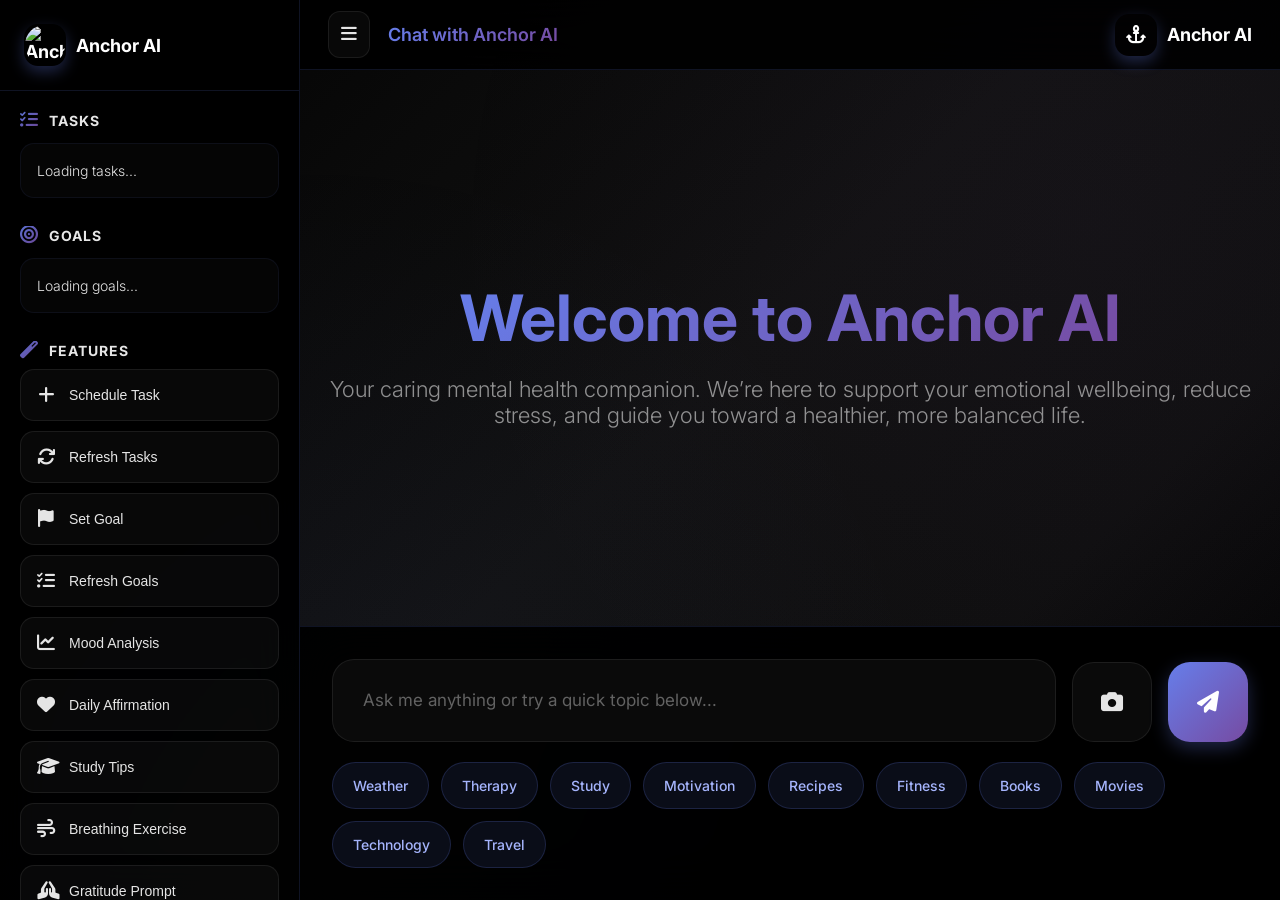
==== templates/index.html @ 8fab6dc7 "Upload full project" ====
<!DOCTYPE html>
<html lang="en">
<head>
    <meta charset="UTF-8">
    <meta name="viewport" content="width=device-width, initial-scale=1.0">
    <title>Anchor AI</title>
      <link rel="icon" href="https://img.freepik.com/premium-photo/black-background-with-pink-orange-logo_978914-26588.jpg" type="image/png">
    <script src="https://cdnjs.cloudflare.com/ajax/libs/socket.io/4.7.5/socket.io.js"></script>
    <link href="https://fonts.googleapis.com/css2?family=Inter:wght@300;400;500;600;700&display=swap" rel="stylesheet">
    <link rel="stylesheet" href="https://cdnjs.cloudflare.com/ajax/libs/font-awesome/6.4.0/css/all.min.css">
    <style>
        * {
            margin: 0;
            padding: 0;
            box-sizing: border-box;
        }

        ::-webkit-scrollbar {
            width: 8px;
        }

        ::-webkit-scrollbar-track {
            background: rgba(0, 0, 0, 0.2);
        }

        ::-webkit-scrollbar-thumb {
            background: rgba(255, 255, 255, 0.1);
            border-radius: 4px;
        }

        ::-webkit-scrollbar-thumb:hover {
            background: rgba(255, 255, 255, 0.2);
        }

        body {
            font-family: 'Inter', sans-serif;
            background: linear-gradient(135deg, #000000 0%, #0a0a0a 25%, #111111 50%, #0f0f0f 75%, #000000 100%);
            min-height: 100vh;
            color: #e5e5e5;
            font-weight: 300;
            overflow-x: hidden;
        }

        .container {
            display: flex;
            height: 100vh;
            position: relative;
        }

        /* Enhanced Popup Notification Styles */
        .popup-notification {
            position: fixed;
            top: 20px;
            right: 20px;
            min-width: 320px;
            max-width: 400px;
            background: rgba(0, 0, 0, 0.9);
            backdrop-filter: blur(25px);
            border: 1px solid rgba(102, 126, 234, 0.2);
            border-radius: 18px;
            padding: 24px;
            z-index: 10000;
            transform: translateX(100%);
            transition: all 0.4s cubic-bezier(0.23, 1, 0.32, 1);
            box-shadow: 0 25px 50px rgba(0, 0, 0, 0.5);
        }

        .popup-notification.show {
            transform: translateX(0);
        }

        .popup-notification.task {
            border-color: rgba(52, 211, 153, 0.3);
            background: rgba(0, 20, 15, 0.9);
        }

        .popup-notification.goal {
            border-color: rgba(251, 191, 36, 0.3);
            background: rgba(20, 15, 0, 0.9);
        }

        .popup-header {
            display: flex;
            align-items: center;
            gap: 12px;
            margin-bottom: 12px;
        }

        .popup-icon {
            width: 42px;
            height: 42px;
            border-radius: 14px;
            display: flex;
            align-items: center;
            justify-content: center;
            font-size: 18px;
            background: rgba(102, 126, 234, 0.15);
        }

        .popup-notification.task .popup-icon {
            background: rgba(52, 211, 153, 0.15);
            color: #34d399;
        }

        .popup-notification.goal .popup-icon {
            background: rgba(251, 191, 36, 0.15);
            color: #fbbf24;
        }

        .popup-title {
            font-weight: 600;
            font-size: 17px;
            color: #ffffff;
        }

        .popup-close {
            margin-left: auto;
            background: none;
            border: none;
            color: rgba(255, 255, 255, 0.5);
            cursor: pointer;
            font-size: 18px;
            padding: 6px;
            border-radius: 8px;
            transition: all 0.2s ease;
        }

        .popup-close:hover {
            background: rgba(255, 255, 255, 0.05);
            color: #ffffff;
        }

        .popup-message {
            color: rgba(255, 255, 255, 0.85);
            font-size: 15px;
            line-height: 1.5;
        }

        .popup-progress {
            height: 4px;
            background: rgba(255, 255, 255, 0.05);
            border-radius: 2px;
            margin-top: 18px;
            overflow: hidden;
        }

        .popup-progress-bar {
            height: 100%;
            background: linear-gradient(90deg, #667eea, #764ba2);
            width: 100%;
            animation: progress 5s linear forwards;
        }

        @keyframes progress {
            from { width: 100%; }
            to { width: 0%; }
        }

        /* Header */
        .header {
            position: fixed;
            top: 0;
            right: 0;
            left: 300px;
            height: 70px;
            background: rgba(0, 0, 0, 0.9);
            backdrop-filter: blur(25px);
            border-bottom: 1px solid rgba(102, 126, 234, 0.15);
            display: flex;
            align-items: center;
            justify-content: space-between;
            padding: 0 28px;
            z-index: 100;
            transition: left 0.3s ease;
        }

        .header.collapsed {
            left: 70px;
        }

        .header-left {
            display: flex;
            align-items: center;
            gap: 18px;
        }

        .sidebar-toggle {
            background: rgba(255, 255, 255, 0.03);
            border: 1px solid rgba(255, 255, 255, 0.08);
            color: #e5e5e5;
            font-size: 18px;
            cursor: pointer;
            padding: 12px;
            border-radius: 12px;
            transition: all 0.2s ease;
        }

        .sidebar-toggle:hover {
            background: rgba(255, 255, 255, 0.08);
            border-color: rgba(102, 126, 234, 0.3);
        }

        .header-title {
            font-size: 18px;
            font-weight: 600;
            color: #e5e5e5;
            background: linear-gradient(135deg, #667eea, #764ba2);
            -webkit-background-clip: text;
            -webkit-text-fill-color: transparent;
        }

        .header-right {
            display: flex;
            align-items: center;
            gap: 14px;
        }

        .logo {
            display: flex;
            align-items: center;
            gap: 10px;
            font-weight: 700;
            font-size: 18px;
            color: #ffffff;
        }

        .logo-icon {
            width: 42px;
            height: 42px;
          
            border-radius: 14px;
            display: flex;
            align-items: center;
            justify-content: center;
            font-size: 18px;
            box-shadow: 0 6px 15px rgba(102, 126, 234, 0.3);
        }
.rounded-logo {
    width: 40px;       /* adjust size as needed */
    height: 40px;
    border-radius: 50%; /* makes it circular */
    object-fit: cover;  /* ensures image fits nicely */
}

        /* Enhanced Sidebar */
        #sidebar {
            width: 300px;
            background: rgba(0, 0, 0, 0.95);
            backdrop-filter: blur(25px);
            border-right: 1px solid rgba(102, 126, 234, 0.15);
            display: flex;
            flex-direction: column;
            position: fixed;
            left: 0;
            top: 0;
            height: 100vh;
            transition: all 0.3s ease;
            z-index: 200;
            overflow: hidden;
        }

        #sidebar.collapsed {
            width: 70px;
        }

        .sidebar-header {
            padding: 24px;
            border-bottom: 1px solid rgba(102, 126, 234, 0.15);
        }

        .sidebar-content {
            flex: 1;
            padding: 20px;
            overflow-y: auto;
            display: flex;
            flex-direction: column;
            gap: 28px;
        }

        .sidebar-section {
            display: flex;
            flex-direction: column;
            gap: 14px;
        }

        .sidebar-section h3 {
            color: #ffffff;
            font-size: 14px;
            font-weight: 700;
            text-transform: uppercase;
            letter-spacing: 1px;
            opacity: 0.9;
            display: flex;
            align-items: center;
            gap: 10px;
            white-space: nowrap;
            overflow: hidden;
        }

        .sidebar-section h3 i {
            font-size: 18px;
            background: linear-gradient(135deg, #667eea, #764ba2);
            -webkit-background-clip: text;
            -webkit-text-fill-color: transparent;
        }

        #sidebar.collapsed .sidebar-section h3 .text {
            display: none;
        }

        .task-list, .goal-list {
            list-style: none;
            display: flex;
            flex-direction: column;
            gap: 10px;
            max-height: 220px;
            overflow-y: auto;
        }

        .item-content {
            display: flex;
            align-items: center;
            justify-content: space-between;
            gap: 10px;
        }

        .item-text {
            flex: 1;
            min-width: 0;
            word-break: break-word;
            font-size: 14px;
        }

        .remove-btn {
            background: rgba(239, 68, 68, 0.08);
            border: 1px solid rgba(239, 68, 68, 0.15);
            color: #ef4444;
            width: 28px;
            height: 28px;
            border-radius: 8px;
            display: flex;
            align-items: center;
            justify-content: center;
            cursor: pointer;
            font-size: 12px;
            opacity: 0;
            transition: all 0.2s ease;
            flex-shrink: 0;
        }

        .task-list li:hover .remove-btn,
        .goal-list li:hover .remove-btn {
            opacity: 1;
        }

        .remove-btn:hover {
            background: rgba(239, 68, 68, 0.15);
            border-color: rgba(239, 68, 68, 0.3);
            transform: scale(1.1);
        }

        #sidebar.collapsed .remove-btn {
            display: none;
        }

        .task-list li, .goal-list li {
            padding: 16px;
            background: rgba(255, 255, 255, 0.02);
            border-radius: 14px;
            border: 1px solid rgba(102, 126, 234, 0.08);
            font-size: 14px;
            line-height: 1.5;
            transition: all 0.3s ease;
            position: relative;
            overflow: hidden;
        }

        #sidebar.collapsed .task-list li,
        #sidebar.collapsed .goal-list li {
            padding: 14px 10px;
            text-overflow: ellipsis;
            white-space: nowrap;
        }

        .task-list li:hover, .goal-list li:hover {
            background: rgba(255, 255, 255, 0.04);
            border-color: rgba(102, 126, 234, 0.2);
            transform: translateX(3px);
            box-shadow: 0 6px 15px rgba(0, 0, 0, 0.3);
        }

        .task-list li.due, .goal-list li.due {
            border-color: #ef4444;
            background: rgba(239, 68, 68, 0.08);
            animation: pulse 2s infinite;
        }

        @keyframes pulse {
            0%, 100% { opacity: 1; }
            50% { opacity: 0.8; }
        }

        .features-section {
            display: flex;
            flex-direction: column;
            gap: 10px;
        }

        .feature-btn {
            width: 100%;
            padding: 16px;
            background: rgba(255, 255, 255, 0.03);
            color: #e5e5e5;
            border: 1px solid rgba(255, 255, 255, 0.08);
            border-radius: 14px;
            cursor: pointer;
            font-size: 14px;
            font-weight: 500;
            transition: all 0.3s ease;
            display: flex;
            align-items: center;
            gap: 14px;
            text-align: left;
            white-space: nowrap;
            overflow: hidden;
            position: relative;
        }

        .feature-btn::before {
            content: '';
            position: absolute;
            top: 0;
            left: 0;
            right: 0;
            bottom: 0;
            background: linear-gradient(135deg, rgba(102, 126, 234, 0.08), rgba(118, 75, 162, 0.08));
            opacity: 0;
            transition: opacity 0.3s ease;
            border-radius: 14px;
        }

        .feature-btn:hover::before {
            opacity: 1;
        }

        .feature-btn:hover {
            border-color: rgba(102, 126, 234, 0.2);
            transform: translateY(-2px);
            box-shadow: 0 10px 30px rgba(102, 126, 234, 0.15);
        }

        .feature-btn i {
            font-size: 18px;
            width: 18px;
            text-align: center;
            z-index: 1;
        }

        #sidebar.collapsed .feature-btn .text {
            display: none;
        }

        #sidebar.collapsed .feature-btn {
            justify-content: center;
            padding: 16px 10px;
        }

        /* Enhanced Chat Container */
        #chat-container {
            flex: 1;
            margin-left: 300px;
            margin-top: 70px;
            display: flex;
            flex-direction: column;
            transition: margin-left 0.3s ease;
        }

        #chat-container.collapsed {
            margin-left: 70px;
        }

        #chat {
            flex: 1;
            overflow-y: auto;
            padding: 40px 28px 28px;
            display: flex;
            flex-direction: column;
            gap: 20px;
        }

        .welcome-screen {
            display: flex;
            flex-direction: column;
            align-items: center;
            justify-content: center;
            height: 100%;
            text-align: center;
        }

        .welcome-title {
            font-size: 64px;
            font-weight: 700;
            background: linear-gradient(135deg, #667eea 0%, #764ba2 100%);
            -webkit-background-clip: text;
            -webkit-text-fill-color: transparent;
            background-clip: text;
            margin-bottom: 20px;
            opacity: 0;
            animation: fadeInUp 0.8s ease forwards;
        }

        .welcome-subtitle {
            font-size: 22px;
            color: rgba(229, 229, 229, 0.6);
            font-weight: 300;
            opacity: 0;
            animation: fadeInUp 0.8s ease 0.2s forwards;
        }

        @keyframes fadeInUp {
            from {
                opacity: 0;
                transform: translateY(30px);
            }
            to {
                opacity: 1;
                transform: translateY(0);
            }
        }

        /* Enhanced Message Styles */
        .message {
            padding: 22px 26px;
            border-radius: 20px;
            max-width: 80%;
            word-break: break-word;
            font-size: 16px;
            line-height: 1.7;
            font-weight: 400;
            position: relative;
            backdrop-filter: blur(15px);
        }

        .user {
            align-self: flex-end;
            background: linear-gradient(135deg, #667eea, #764ba2);
            color: #ffffff;
            box-shadow: 0 10px 30px rgba(102, 126, 234, 0.25);
        }

        .ai {
            align-self: flex-start;
            background: rgba(255, 255, 255, 0.03);
            color: #e5e5e5;
            border: 1px solid rgba(255, 255, 255, 0.08);
            box-shadow: 0 10px 30px rgba(0, 0, 0, 0.15);
        }

        .reminder {
            align-self: flex-start;
            background: rgba(255, 71, 87, 0.08);
            color: #ffffff;
            border: 1px solid rgba(255, 71, 87, 0.2);
            box-shadow: 0 10px 30px rgba(255, 71, 87, 0.15);
        }

        /* Enhanced YouTube Video Preview Cards */
        .youtube-preview {
            background: rgba(0, 0, 0, 0.6);
            border-radius: 16px;
            overflow: hidden;
            margin: 16px 0;
            border: 1px solid rgba(255, 255, 255, 0.1);
            transition: all 0.3s ease;
            box-shadow: 0 8px 25px rgba(0, 0, 0, 0.3);
            max-width: 500px;
        }

        .youtube-preview:hover {
            transform: translateY(-4px);
            box-shadow: 0 15px 40px rgba(0, 0, 0, 0.4);
            border-color: rgba(102, 126, 234, 0.3);
        }

        .youtube-thumbnail {
            position: relative;
            width: 100%;
            height: 280px;
            background: #000;
            overflow: hidden;
        }

        .youtube-thumbnail img {
            width: 100%;
            height: 100%;
            object-fit: cover;
            transition: transform 0.3s ease;
        }

        .youtube-preview:hover .youtube-thumbnail img {
            transform: scale(1.05);
        }

        .youtube-play-button {
            position: absolute;
            top: 50%;
            left: 50%;
            transform: translate(-50%, -50%);
            width: 80px;
            height: 80px;
            background: rgba(255, 0, 0, 0.9);
            border-radius: 50%;
            display: flex;
            align-items: center;
            justify-content: center;
            font-size: 32px;
            color: white;
            transition: all 0.3s ease;
            box-shadow: 0 8px 25px rgba(255, 0, 0, 0.3);
        }

        .youtube-preview:hover .youtube-play-button {
            background: rgba(255, 0, 0, 1);
            transform: translate(-50%, -50%) scale(1.1);
            box-shadow: 0 12px 35px rgba(255, 0, 0, 0.5);
        }

        .youtube-info {
            padding: 20px;
        }

        .youtube-title {
            font-size: 18px;
            font-weight: 600;
            color: #ffffff;
            margin-bottom: 8px;
            line-height: 1.4;
        }

        .youtube-description {
            font-size: 14px;
            color: rgba(255, 255, 255, 0.7);
            line-height: 1.5;
        }

        .message img {
            max-width: 100%;
            height: auto;
            border-radius: 14px;
            margin-top: 10px;
        }

        .message a {
            color: #a5b4fc;
            text-decoration: none;
            font-weight: 500;
            transition: color 0.2s ease;
        }

        .message a:hover {
            color: #c7d2fe;
            text-decoration: underline;
        }

        /* Enhanced Input Container */
        #input-container {
            padding: 32px;
            background: rgba(0, 0, 0, 0.95);
            border-top: 1px solid rgba(102, 126, 234, 0.15);
            backdrop-filter: blur(25px);
        }

        #input-wrapper {
            display: flex;
            gap: 16px;
            align-items: flex-end;
            max-width: 1400px;
            margin: 0 auto;
        }

        #input {
            flex: 1;
            min-height: 80px;
            max-height: 250px;
            padding: 28px 30px;
            background: rgba(255, 255, 255, 0.04);
            color: #e5e5e5;
            border: 1px solid rgba(255, 255, 255, 0.08);
            border-radius: 22px;
            font-size: 17px;
            font-family: inherit;
            resize: none;
            transition: all 0.3s ease;
            backdrop-filter: blur(15px);
            line-height: 1.5;
        }

        #input:focus {
            outline: none;
            border-color: #667eea;
            box-shadow: 0 0 0 4px rgba(102, 126, 234, 0.15);
            background: rgba(255, 255, 255, 0.06);
        }

        #input::placeholder {
            color: rgba(229, 229, 229, 0.4);
            font-size: 17px;
        }

        .input-btn {
            height: 80px;
            width: 80px;
            border: none;
            border-radius: 22px;
            cursor: pointer;
            font-size: 22px;
            transition: all 0.3s ease;
            display: flex;
            align-items: center;
            justify-content: center;
            backdrop-filter: blur(15px);
        }

        #send {
            background: linear-gradient(135deg, #667eea, #764ba2);
            color: #ffffff;
            box-shadow: 0 6px 18px rgba(102, 126, 234, 0.3);
        }

        #send:hover {
            transform: translateY(-3px);
            box-shadow: 0 12px 35px rgba(102, 126, 234, 0.4);
        }

        #upload-btn {
            background: rgba(255, 255, 255, 0.04);
            color: #e5e5e5;
            border: 1px solid rgba(255, 255, 255, 0.08);
        }

        #upload-btn:hover {
            background: rgba(255, 255, 255, 0.08);
            transform: translateY(-3px);
            box-shadow: 0 12px 35px rgba(255, 255, 255, 0.08);
        }

        #presearch-topics {
            display: flex;
            flex-wrap: wrap;
            gap: 12px;
            margin-top: 20px;
            max-width: 1400px;
            margin-left: auto;
            margin-right: auto;
        }

        .topic-tag {
            background: rgba(102, 126, 234, 0.1);
            color: #a5b4fc;
            padding: 14px 20px;
            border-radius: 30px;
            font-size: 14px;
            cursor: pointer;
            transition: all 0.3s ease;
            border: 1px solid rgba(102, 126, 234, 0.2);
            font-weight: 500;
            backdrop-filter: blur(15px);
        }

        .topic-tag:hover {
            background: rgba(102, 126, 234, 0.2);
            transform: translateY(-3px);
            box-shadow: 0 8px 25px rgba(102, 126, 234, 0.15);
        }

        #loader {
            align-self: center;
            padding: 24px;
            color: rgba(229, 229, 229, 0.5);
            font-size: 16px;
            display: flex;
            align-items: center;
            gap: 12px;
        }

        #loader i {
            animation: spin 1s linear infinite;
        }

        @keyframes spin {
            from { transform: rotate(0deg); }
            to { transform: rotate(360deg); }
        }

        #file-input {
            display: none;
        }

        /* Responsive */
        @media (max-width: 768px) {
            .header {
                left: 0;
            }

            .header.collapsed {
                left: 0;
            }

            #sidebar {
                transform: translateX(-100%);
                z-index: 300;
            }

            #sidebar.mobile-open {
                transform: translateX(0);
            }

            #chat-container {
                margin-left: 0;
            }

            #chat-container.collapsed {
                margin-left: 0;
            }

            .welcome-title {
                font-size: 42px;
            }

            .welcome-subtitle {
                font-size: 18px;
            }

            .message {
                max-width: 95%;
                font-size: 15px;
            }

            #input-wrapper {
                padding: 0 20px;
            }

            #presearch-topics {
                padding: 0 20px;
            }

            .popup-notification {
                top: 10px;
                right: 10px;
                left: 10px;
                min-width: auto;
            }

            .youtube-preview {
                max-width: 100%;
            }

            .youtube-thumbnail {
                height: 200px;
            }

            #input {
                min-height: 60px;
                padding: 20px 24px;
                font-size: 16px;
            }

            .input-btn {
                height: 60px;
                width: 60px;
                font-size: 18px;
            }
        }

        @media (max-width: 480px) {
            #chat {
                padding: 24px 20px;
            }

            #input-container {
                padding: 20px;
            }

            .welcome-title {
                font-size: 32px;
            }

            .input-btn {
                height: 55px;
                width: 55px;
            }

            #input {
                min-height: 55px;
                font-size: 15px;
            }

            .message {
                font-size: 14px;
            }
        }

        /* Enhanced animations */
        .message {
            animation: messageSlideIn 0.4s ease-out;
        }

        @keyframes messageSlideIn {
            from {
                opacity: 0;
                transform: translateY(15px);
            }
            to {
                opacity: 1;
                transform: translateY(0);
            }
        }

        .feature-btn:active {
            transform: translateY(-1px);
        }

        .input-btn:active {
            transform: translateY(-1px);
        }

        /* Enhanced gradient background animation */
        body::before {
            content: '';
            position: fixed;
            top: 0;
            left: 0;
            width: 100%;
            height: 100%;
            background: radial-gradient(circle at 25% 85%, rgba(102, 126, 234, 0.05) 0%, transparent 50%),
                        radial-gradient(circle at 85% 25%, rgba(118, 75, 162, 0.05) 0%, transparent 50%);
            z-index: -1;
            animation: gradientShift 10s ease-in-out infinite alternate;
        }

        @keyframes gradientShift {
            0% {
                transform: translateX(0) translateY(0);
            }
            100% {
                transform: translateX(-30px) translateY(-30px);
            }
        }
    </style>
</head>
<body>
    <div class="container">
        <!-- Popup Notification Template -->
        <div id="popup-template" class="popup-notification" style="display: none;">
            <div class="popup-header">
                <div class="popup-icon">
                    <i id="popup-icon-elem"></i>
                </div>
                <div class="popup-title" id="popup-title"></div>
                <button class="popup-close" onclick="closePopup(this.parentElement.parentElement)">
                    <i class="fas fa-times"></i>
                </button>
            </div>
            <div class="popup-message" id="popup-message"></div>
            <div class="popup-progress">
                <div class="popup-progress-bar"></div>
            </div>
        </div>

        <div id="sidebar">
            <div class="sidebar-header">
                <div class="logo">
                   <div class="logo-icon">
    <img src="https://img.freepik.com/premium-photo/black-background-with-pink-orange-logo_978914-26588.jpg" alt="Anchor Logo" class="rounded-logo">
</div>

                    <span class="text">Anchor AI</span>
                </div>
            </div>
            <div class="sidebar-content">
                <div class="sidebar-section">
                    <h3>
                        <i class="fas fa-tasks"></i>
                        <span class="text">Tasks</span>
                    </h3>
                    <ul id="task-list" class="task-list">
                        <li>Loading tasks...</li>
                    </ul>
                </div>
                
                <div class="sidebar-section">
                    <h3>
                        <i class="fas fa-bullseye"></i>
                        <span class="text">Goals</span>
                    </h3>
                    <ul id="goal-list" class="goal-list">
                        <li>Loading goals...</li>
                    </ul>
                </div>
                
                <div class="sidebar-section features-section">
                    <h3>
                        <i class="fas fa-magic"></i>
                        <span class="text">Features</span>
                    </h3>
                    <button class="feature-btn" onclick="triggerFeature('schedule_task')">
                        <i class="fas fa-plus"></i>
                        <span class="text">Schedule Task</span>
                    </button>
                    <button class="feature-btn" onclick="triggerFeature('check_tasks')">
                        <i class="fas fa-refresh"></i>
                        <span class="text">Refresh Tasks</span>
                    </button>
                    <button class="feature-btn" onclick="triggerFeature('set_goal')">
                        <i class="fas fa-flag"></i>
                        <span class="text">Set Goal</span>
                    </button>
                    <button class="feature-btn" onclick="triggerFeature('check_goals')">
                        <i class="fas fa-list-check"></i>
                        <span class="text">Refresh Goals</span>
                    </button>
                    <button class="feature-btn" onclick="triggerFeature('mood_analysis')">
                        <i class="fas fa-chart-line"></i>
                        <span class="text">Mood Analysis</span>
                    </button>
                    <button class="feature-btn" onclick="triggerFeature('daily_affirmation')">
                        <i class="fas fa-heart"></i>
                        <span class="text">Daily Affirmation</span>
                    </button>
                    <button class="feature-btn" onclick="triggerFeature('study_tips')">
                        <i class="fas fa-graduation-cap"></i>
                        <span class="text">Study Tips</span>
                    </button>
                    <button class="feature-btn" onclick="triggerFeature('breathing_exercise')">
                        <i class="fas fa-wind"></i>
                        <span class="text">Breathing Exercise</span>
                    </button>
                    <button class="feature-btn" onclick="triggerFeature('gratitude_prompt')">
                        <i class="fas fa-hands-praying"></i>
                        <span class="text">Gratitude Prompt</span>
                    </button>
                    <button class="feature-btn" onclick="triggerFeature('book_suggestions')">
                        <i class="fas fa-book"></i>
                        <span class="text">Book Suggestions</span>
                    </button>
                </div>
            </div>
        </div>

        <div class="header">
            <div class="header-left">
                <button class="sidebar-toggle" onclick="toggleSidebar()">
                    <i class="fas fa-bars"></i>
                </button>
                <div class="header-title">Chat with Anchor AI</div>
            </div>
            <div class="header-right">
                <div class="logo">
                    <div class="logo-icon">
                        <i class="fas fa-anchor"></i>
                    </div>
                    <span>Anchor AI</span>
                </div>
            </div>
        </div>

        <div id="chat-container">
            <div id="chat">
                <div class="welcome-screen" id="welcome-screen">
                    <div class="welcome-title">Welcome to Anchor AI</div>
                    <div class="welcome-subtitle">Your caring mental health companion.
We’re here to support your emotional wellbeing, reduce stress, and guide you toward a healthier, more balanced life.</div>
                </div>
            </div>
            <div id="input-container">
                <div id="input-wrapper">
                    <textarea id="input" placeholder="Ask me anything or try a quick topic below..." rows="1"></textarea>
                    <button class="input-btn" id="upload-btn" onclick="document.getElementById('file-input').click()" title="Upload Photo">
                        <i class="fas fa-camera"></i>
                    </button>
                    <button class="input-btn" id="send" onclick="sendMessage()">
                        <i class="fas fa-paper-plane"></i>
                    </button>
                </div>
                <div id="presearch-topics">
                    <span class="topic-tag" onclick="quickSearch('Todays Weather search')">Weather</span>
                    <span class="topic-tag" onclick="quickSearch('therapy start')">Therapy</span>
                    <span class="topic-tag" onclick="quickSearch('Study tips')">Study</span>
                    <span class="topic-tag" onclick="quickSearch('suggest')">Motivation</span>
                    <span class="topic-tag" onclick="quickSearch('Healthy recipes search')">Recipes</span>
                    <span class="topic-tag" onclick="quickSearch('Exercise routines')">Fitness</span>
                    <span class="topic-tag" onclick="quickSearch('Book suggest')">Books</span>
                    <span class="topic-tag" onclick="quickSearch('Movie suggest')">Movies</span>
                    <span class="topic-tag" onclick="quickSearch('Tech updates search')">Technology</span>
                    <span class="topic-tag" onclick="quickSearch('Travel tips')">Travel</span>
                </div>
            </div>
        </div>
    </div>
    
    <input type="file" id="file-input" accept="image/*" onchange="handleFileUpload(event)">
    
    <script>
        const socket = io();
        let chatStarted = false;
        let sidebarCollapsed = false;
        let popupCounter = 0;

        function toggleSidebar() {
            sidebarCollapsed = !sidebarCollapsed;
            const sidebar = document.getElementById('sidebar');
            const chatContainer = document.getElementById('chat-container');
            const header = document.querySelector('.header');
            
            if (window.innerWidth <= 768) {
                sidebar.classList.toggle('mobile-open');
            } else {
                sidebar.classList.toggle('collapsed');
                chatContainer.classList.toggle('collapsed');
                header.classList.toggle('collapsed');
            }
        }

        function startChat() {
            if (!chatStarted) {
                chatStarted = true;
                const welcomeScreen = document.getElementById('welcome-screen');
                if (welcomeScreen) {
                    welcomeScreen.style.display = 'none';
                }
            }
        }

        function appendMessage(cls, text) {
            startChat();
            const div = document.createElement('div');
            div.className = `message ${cls}${cls === 'ai' && text.includes('Reminder:') ? ' reminder' : ''}`;
            div.innerHTML = text;
            document.getElementById('chat').appendChild(div);
            div.scrollIntoView({ behavior: 'smooth' });
            if (cls === 'ai') {
                processLinks(div);
            }
        }

        function showLoader() {
            startChat();
            const loader = document.createElement('div');
            loader.id = 'loader';
            loader.innerHTML = '<i class="fas fa-spinner"></i> Anchor AI is thinking...';
            document.getElementById('chat').appendChild(loader);
            loader.scrollIntoView({ behavior: 'smooth' });
        }

        function hideLoader() {
            const loader = document.getElementById('loader');
            if (loader) loader.remove();
        }

        function showPopupNotification(data) {
            const template = document.getElementById('popup-template');
            const popup = template.cloneNode(true);
            popup.id = `popup-${++popupCounter}`;
            popup.style.display = 'block';
            popup.classList.add(data.type);
            
            popup.querySelector('#popup-icon-elem').className = data.icon;
            popup.querySelector('#popup-title').textContent = data.title;
            popup.querySelector('#popup-message').textContent = data.message;
            
            document.body.appendChild(popup);
            
            // Show the popup
            setTimeout(() => {
                popup.classList.add('show');
            }, 100);
            
            // Auto-hide after 5 seconds
            setTimeout(() => {
                closePopup(popup);
            }, 5000);
        }

        function closePopup(popup) {
            popup.classList.remove('show');
            setTimeout(() => {
                if (popup.parentNode) {
                    popup.parentNode.removeChild(popup);
                }
            }, 400);
        }

        function removeTask(taskId) {
            socket.emit('remove_task', { task_id: taskId });
        }

        function removeGoal(goalId) {
            socket.emit('remove_goal', { goal_id: goalId });
        }

        function extractVideoId(url) {
            const regExp = /^.*(youtu.be\/|v\/|u\/\w\/|embed\/|watch\?v=|\&v=)([^#\&\?]*).*/;
            const match = url.match(regExp);
            return (match && match[2].length === 11) ? match[2] : null;
        }

        function createYouTubePreview(url, title) {
            const videoId = extractVideoId(url);
            if (!videoId) return null;
            
            const preview = document.createElement('div');
            preview.className = 'youtube-preview';
            preview.onclick = () => window.open(url, '_blank');
            preview.style.cursor = 'pointer';
            
            preview.innerHTML = `
                <div class="youtube-thumbnail">
                    <img src="https://img.youtube.com/vi/${videoId}/maxresdefault.jpg" alt="YouTube Video Thumbnail">
                    <div class="youtube-play-button">
                        <i class="fas fa-play"></i>
                    </div>
                </div>
                <div class="youtube-info">
                    <div class="youtube-title">${title}</div>
                    <div class="youtube-description">Click to watch on YouTube</div>
                </div>
            `;
            
            return preview;
        }

        function processLinks(messageDiv) {
            const links = messageDiv.querySelectorAll('a');
            links.forEach(link => {
                const url = link.href;
                const textContent = link.textContent;
                const videoId = extractVideoId(url);
                
                if (videoId) {
                    const preview = createYouTubePreview(url, textContent);
                    if (preview) {
                        link.parentNode.replaceChild(preview, link);
                    }
                }
            });
        }

        function updateTaskList(tasks) {
            const taskList = document.getElementById('task-list');
            taskList.innerHTML = tasks && tasks.trim() ? tasks : '<li>No tasks scheduled.</li>';
            
            // Highlight tasks due soon
            const now = new Date();
            taskList.querySelectorAll('li').forEach(li => {
                const dateText = li.textContent.match(/At: (\d{4}-\d{2}-\d{2} \d{2}:\d{2})/);
                if (dateText) {
                    const taskDate = new Date(dateText[1]);
                    if ((taskDate - now) / 1000 <= 3600) { // Less than 1 hour
                        li.classList.add('due');
                    }
                }
            });
        }

        function updateGoalList(goals) {
            const goalList = document.getElementById('goal-list');
            goalList.innerHTML = goals && goals.trim() ? goals : '<li>No goals set.</li>';
            
            // Highlight goals due soon
            const now = new Date();
            goalList.querySelectorAll('li').forEach(li => {
                const dateText = li.textContent.match(/Due: (\d{4}-\d{2}-\d{2})/);
                if (dateText) {
                    const goalDate = new Date(dateText[1]);
                    if ((goalDate - now) / 1000 <= 24 * 3600) { // Less than 1 day
                        li.classList.add('due');
                    }
                }
            });
        }

        function sendMessage() {
            const input = document.getElementById('input');
            const msg = input.value.trim();
            if (!msg) return;
            
            appendMessage('user', msg);
            showLoader();
            socket.emit('user_message', msg);
            input.value = '';
            input.style.height = 'auto';
        }

        function quickSearch(topic) {
            const input = document.getElementById('input');
            input.value = topic;
            sendMessage();
        }

        function handleFileUpload(event) {
            const file = event.target.files[0];
            if (file && file.type.startsWith('image/')) {
                const reader = new FileReader();
                reader.onload = function(e) {
                    const img = document.createElement('img');
                    img.src = e.target.result;
                    img.style.maxWidth = '100%';
                    img.style.height = 'auto';
                    img.style.borderRadius = '14px';
                    
                    const msgDiv = document.createElement('div');
                    msgDiv.className = 'message user';
                    msgDiv.innerHTML = '';
                    msgDiv.appendChild(img);
                    
                    document.getElementById('chat').appendChild(msgDiv);
                    msgDiv.scrollIntoView({ behavior: 'smooth' });
                    
                    showLoader();
                    socket.emit('user_message', '[Image uploaded]');
                };
                reader.readAsDataURL(file);
            }
        }

        function triggerFeature(feat) {
            showLoader();
            socket.emit('feature', feat);
        }

        // Socket event listeners
        socket.on('connect', () => {
            socket.emit('feature', 'check_tasks');
            socket.emit('feature', 'check_goals');
        });

        socket.on('ai_response', (resp) => {
            hideLoader();
            appendMessage('ai', resp);
        });

        socket.on('popup_notification', (data) => {
            showPopupNotification(data);
            // Request notification permission and show browser notification
            if (Notification.permission === 'granted') {
                new Notification(data.title, { 
                    body: data.message,
                    icon: '/favicon.ico'
                });
            }
        });

        socket.on('update_tasks', (tasks) => {
            updateTaskList(tasks);
        });

        socket.on('update_goals', (goals) => {
            updateGoalList(goals);
        });

        // Request notification permission
        if (Notification.permission !== 'granted' && Notification.permission !== 'denied') {
            Notification.requestPermission();
        }

        // Enter to send
        document.getElementById('input').addEventListener('keypress', (e) => {
            if (e.key === 'Enter' && !e.shiftKey) {
                e.preventDefault();
                sendMessage();
            }
        });

        // Auto-resize textarea
        document.getElementById('input').addEventListener('input', function() {
            this.style.height = 'auto';
            this.style.height = Math.min(this.scrollHeight, 250) + 'px';
        });

        // Close sidebar on mobile when clicking outside
        document.addEventListener('click', (e) => {
            if (window.innerWidth <= 768) {
                const sidebar = document.getElementById('sidebar');
                const toggle = document.querySelector('.sidebar-toggle');
                if (!sidebar.contains(e.target) && !toggle.contains(e.target)) {
                    sidebar.classList.remove('mobile-open');
                }
            }
        });

        // Handle window resize
        window.addEventListener('resize', () => {
            if (window.innerWidth > 768) {
                const sidebar = document.getElementById('sidebar');
                sidebar.classList.remove('mobile-open');
            }
        });
    </script>
</body>
</html>
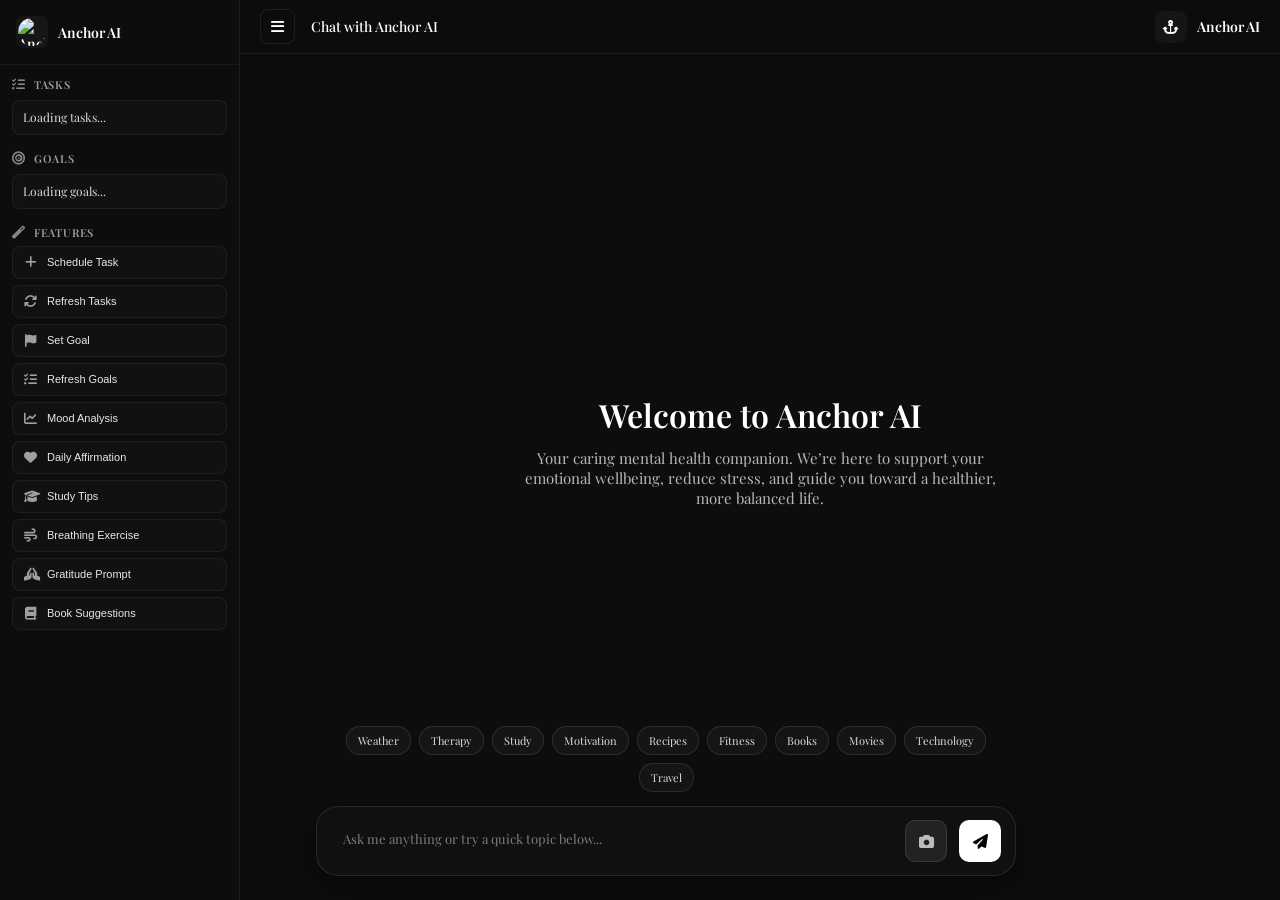
==== commit 45a8b31e: "ui" ====
--- a/templates/index.html
+++ b/templates/index.html
@@ -6,946 +6,183 @@
     <title>Anchor AI</title>
       <link rel="icon" href="https://img.freepik.com/premium-photo/black-background-with-pink-orange-logo_978914-26588.jpg" type="image/png">
     <script src="https://cdnjs.cloudflare.com/ajax/libs/socket.io/4.7.5/socket.io.js"></script>
-    <link href="https://fonts.googleapis.com/css2?family=Inter:wght@300;400;500;600;700&display=swap" rel="stylesheet">
+    <script src="https://cdn.jsdelivr.net/npm/marked/marked.min.js"></script>
+    <link href="https://fonts.googleapis.com/css2?family=Playfair+Display:wght@400;500;600;700&display=swap" rel="stylesheet">
     <link rel="stylesheet" href="https://cdnjs.cloudflare.com/ajax/libs/font-awesome/6.4.0/css/all.min.css">
+   
     <style>
         * {
-            margin: 0;
-            padding: 0;
-            box-sizing: border-box;
-        }
-
-        ::-webkit-scrollbar {
-            width: 8px;
-        }
-
-        ::-webkit-scrollbar-track {
-            background: rgba(0, 0, 0, 0.2);
-        }
-
-        ::-webkit-scrollbar-thumb {
-            background: rgba(255, 255, 255, 0.1);
-            border-radius: 4px;
-        }
-
-        ::-webkit-scrollbar-thumb:hover {
-            background: rgba(255, 255, 255, 0.2);
-        }
-
-        body {
-            font-family: 'Inter', sans-serif;
-            background: linear-gradient(135deg, #000000 0%, #0a0a0a 25%, #111111 50%, #0f0f0f 75%, #000000 100%);
-            min-height: 100vh;
-            color: #e5e5e5;
-            font-weight: 300;
-            overflow-x: hidden;
-        }
-
-        .container {
-            display: flex;
-            height: 100vh;
-            position: relative;
-        }
-
-        /* Enhanced Popup Notification Styles */
-        .popup-notification {
-            position: fixed;
-            top: 20px;
-            right: 20px;
-            min-width: 320px;
-            max-width: 400px;
-            background: rgba(0, 0, 0, 0.9);
-            backdrop-filter: blur(25px);
-            border: 1px solid rgba(102, 126, 234, 0.2);
-            border-radius: 18px;
-            padding: 24px;
-            z-index: 10000;
-            transform: translateX(100%);
-            transition: all 0.4s cubic-bezier(0.23, 1, 0.32, 1);
-            box-shadow: 0 25px 50px rgba(0, 0, 0, 0.5);
-        }
-
-        .popup-notification.show {
-            transform: translateX(0);
-        }
-
-        .popup-notification.task {
-            border-color: rgba(52, 211, 153, 0.3);
-            background: rgba(0, 20, 15, 0.9);
-        }
-
-        .popup-notification.goal {
-            border-color: rgba(251, 191, 36, 0.3);
-            background: rgba(20, 15, 0, 0.9);
-        }
-
-        .popup-header {
-            display: flex;
-            align-items: center;
-            gap: 12px;
-            margin-bottom: 12px;
-        }
-
-        .popup-icon {
-            width: 42px;
-            height: 42px;
-            border-radius: 14px;
-            display: flex;
-            align-items: center;
-            justify-content: center;
-            font-size: 18px;
-            background: rgba(102, 126, 234, 0.15);
-        }
-
-        .popup-notification.task .popup-icon {
-            background: rgba(52, 211, 153, 0.15);
-            color: #34d399;
-        }
-
-        .popup-notification.goal .popup-icon {
-            background: rgba(251, 191, 36, 0.15);
-            color: #fbbf24;
-        }
-
-        .popup-title {
-            font-weight: 600;
-            font-size: 17px;
-            color: #ffffff;
-        }
-
-        .popup-close {
-            margin-left: auto;
-            background: none;
-            border: none;
-            color: rgba(255, 255, 255, 0.5);
-            cursor: pointer;
-            font-size: 18px;
-            padding: 6px;
-            border-radius: 8px;
-            transition: all 0.2s ease;
-        }
-
-        .popup-close:hover {
-            background: rgba(255, 255, 255, 0.05);
-            color: #ffffff;
-        }
-
-        .popup-message {
-            color: rgba(255, 255, 255, 0.85);
-            font-size: 15px;
-            line-height: 1.5;
-        }
-
-        .popup-progress {
-            height: 4px;
-            background: rgba(255, 255, 255, 0.05);
-            border-radius: 2px;
-            margin-top: 18px;
-            overflow: hidden;
-        }
-
-        .popup-progress-bar {
-            height: 100%;
-            background: linear-gradient(90deg, #667eea, #764ba2);
-            width: 100%;
-            animation: progress 5s linear forwards;
-        }
-
-        @keyframes progress {
-            from { width: 100%; }
-            to { width: 0%; }
-        }
-
-        /* Header */
-        .header {
-            position: fixed;
-            top: 0;
-            right: 0;
-            left: 300px;
-            height: 70px;
-            background: rgba(0, 0, 0, 0.9);
-            backdrop-filter: blur(25px);
-            border-bottom: 1px solid rgba(102, 126, 234, 0.15);
-            display: flex;
-            align-items: center;
-            justify-content: space-between;
-            padding: 0 28px;
-            z-index: 100;
-            transition: left 0.3s ease;
-        }
-
-        .header.collapsed {
-            left: 70px;
-        }
-
-        .header-left {
-            display: flex;
-            align-items: center;
-            gap: 18px;
-        }
-
-        .sidebar-toggle {
-            background: rgba(255, 255, 255, 0.03);
-            border: 1px solid rgba(255, 255, 255, 0.08);
-            color: #e5e5e5;
-            font-size: 18px;
-            cursor: pointer;
-            padding: 12px;
-            border-radius: 12px;
-            transition: all 0.2s ease;
-        }
-
-        .sidebar-toggle:hover {
-            background: rgba(255, 255, 255, 0.08);
-            border-color: rgba(102, 126, 234, 0.3);
-        }
-
-        .header-title {
-            font-size: 18px;
-            font-weight: 600;
-            color: #e5e5e5;
-            background: linear-gradient(135deg, #667eea, #764ba2);
-            -webkit-background-clip: text;
-            -webkit-text-fill-color: transparent;
-        }
-
-        .header-right {
-            display: flex;
-            align-items: center;
-            gap: 14px;
-        }
-
-        .logo {
-            display: flex;
-            align-items: center;
-            gap: 10px;
-            font-weight: 700;
-            font-size: 18px;
-            color: #ffffff;
-        }
-
-        .logo-icon {
-            width: 42px;
-            height: 42px;
-          
-            border-radius: 14px;
-            display: flex;
-            align-items: center;
-            justify-content: center;
-            font-size: 18px;
-            box-shadow: 0 6px 15px rgba(102, 126, 234, 0.3);
-        }
-.rounded-logo {
-    width: 40px;       /* adjust size as needed */
-    height: 40px;
-    border-radius: 50%; /* makes it circular */
-    object-fit: cover;  /* ensures image fits nicely */
+margin: 0;
+padding: 0;
+box-sizing: border-box;
 }
 
-        /* Enhanced Sidebar */
-        #sidebar {
-            width: 300px;
-            background: rgba(0, 0, 0, 0.95);
-            backdrop-filter: blur(25px);
-            border-right: 1px solid rgba(102, 126, 234, 0.15);
-            display: flex;
-            flex-direction: column;
-            position: fixed;
-            left: 0;
-            top: 0;
-            height: 100vh;
-            transition: all 0.3s ease;
-            z-index: 200;
-            overflow: hidden;
-        }
-
-        #sidebar.collapsed {
-            width: 70px;
-        }
-
-        .sidebar-header {
-            padding: 24px;
-            border-bottom: 1px solid rgba(102, 126, 234, 0.15);
-        }
-
-        .sidebar-content {
-            flex: 1;
-            padding: 20px;
-            overflow-y: auto;
-            display: flex;
-            flex-direction: column;
-            gap: 28px;
-        }
-
-        .sidebar-section {
-            display: flex;
-            flex-direction: column;
-            gap: 14px;
-        }
-
-        .sidebar-section h3 {
-            color: #ffffff;
-            font-size: 14px;
-            font-weight: 700;
-            text-transform: uppercase;
-            letter-spacing: 1px;
-            opacity: 0.9;
-            display: flex;
-            align-items: center;
-            gap: 10px;
-            white-space: nowrap;
-            overflow: hidden;
-        }
-
-        .sidebar-section h3 i {
-            font-size: 18px;
-            background: linear-gradient(135deg, #667eea, #764ba2);
-            -webkit-background-clip: text;
-            -webkit-text-fill-color: transparent;
-        }
-
-        #sidebar.collapsed .sidebar-section h3 .text {
-            display: none;
-        }
-
-        .task-list, .goal-list {
-            list-style: none;
-            display: flex;
-            flex-direction: column;
-            gap: 10px;
-            max-height: 220px;
-            overflow-y: auto;
-        }
-
-        .item-content {
-            display: flex;
-            align-items: center;
-            justify-content: space-between;
-            gap: 10px;
-        }
-
-        .item-text {
-            flex: 1;
-            min-width: 0;
-            word-break: break-word;
-            font-size: 14px;
-        }
-
-        .remove-btn {
-            background: rgba(239, 68, 68, 0.08);
-            border: 1px solid rgba(239, 68, 68, 0.15);
-            color: #ef4444;
-            width: 28px;
-            height: 28px;
-            border-radius: 8px;
-            display: flex;
-            align-items: center;
-            justify-content: center;
-            cursor: pointer;
-            font-size: 12px;
-            opacity: 0;
-            transition: all 0.2s ease;
-            flex-shrink: 0;
-        }
-
-        .task-list li:hover .remove-btn,
-        .goal-list li:hover .remove-btn {
-            opacity: 1;
-        }
-
-        .remove-btn:hover {
-            background: rgba(239, 68, 68, 0.15);
-            border-color: rgba(239, 68, 68, 0.3);
-            transform: scale(1.1);
-        }
-
-        #sidebar.collapsed .remove-btn {
-            display: none;
-        }
-
-        .task-list li, .goal-list li {
-            padding: 16px;
-            background: rgba(255, 255, 255, 0.02);
-            border-radius: 14px;
-            border: 1px solid rgba(102, 126, 234, 0.08);
-            font-size: 14px;
-            line-height: 1.5;
-            transition: all 0.3s ease;
-            position: relative;
-            overflow: hidden;
-        }
-
-        #sidebar.collapsed .task-list li,
-        #sidebar.collapsed .goal-list li {
-            padding: 14px 10px;
-            text-overflow: ellipsis;
-            white-space: nowrap;
-        }
-
-        .task-list li:hover, .goal-list li:hover {
-            background: rgba(255, 255, 255, 0.04);
-            border-color: rgba(102, 126, 234, 0.2);
-            transform: translateX(3px);
-            box-shadow: 0 6px 15px rgba(0, 0, 0, 0.3);
-        }
-
-        .task-list li.due, .goal-list li.due {
-            border-color: #ef4444;
-            background: rgba(239, 68, 68, 0.08);
-            animation: pulse 2s infinite;
-        }
-
-        @keyframes pulse {
-            0%, 100% { opacity: 1; }
-            50% { opacity: 0.8; }
-        }
-
-        .features-section {
-            display: flex;
-            flex-direction: column;
-            gap: 10px;
-        }
-
-        .feature-btn {
-            width: 100%;
-            padding: 16px;
-            background: rgba(255, 255, 255, 0.03);
-            color: #e5e5e5;
-            border: 1px solid rgba(255, 255, 255, 0.08);
-            border-radius: 14px;
-            cursor: pointer;
-            font-size: 14px;
-            font-weight: 500;
-            transition: all 0.3s ease;
-            display: flex;
-            align-items: center;
-            gap: 14px;
-            text-align: left;
-            white-space: nowrap;
-            overflow: hidden;
-            position: relative;
-        }
-
-        .feature-btn::before {
-            content: '';
-            position: absolute;
-            top: 0;
-            left: 0;
-            right: 0;
-            bottom: 0;
-            background: linear-gradient(135deg, rgba(102, 126, 234, 0.08), rgba(118, 75, 162, 0.08));
-            opacity: 0;
-            transition: opacity 0.3s ease;
-            border-radius: 14px;
-        }
-
-        .feature-btn:hover::before {
-            opacity: 1;
-        }
-
-        .feature-btn:hover {
-            border-color: rgba(102, 126, 234, 0.2);
-            transform: translateY(-2px);
-            box-shadow: 0 10px 30px rgba(102, 126, 234, 0.15);
-        }
-
-        .feature-btn i {
-            font-size: 18px;
-            width: 18px;
-            text-align: center;
-            z-index: 1;
-        }
-
-        #sidebar.collapsed .feature-btn .text {
-            display: none;
-        }
-
-        #sidebar.collapsed .feature-btn {
-            justify-content: center;
-            padding: 16px 10px;
-        }
-
-        /* Enhanced Chat Container */
-        #chat-container {
-            flex: 1;
-            margin-left: 300px;
-            margin-top: 70px;
-            display: flex;
-            flex-direction: column;
-            transition: margin-left 0.3s ease;
-        }
-
-        #chat-container.collapsed {
-            margin-left: 70px;
-        }
-
-        #chat {
-            flex: 1;
-            overflow-y: auto;
-            padding: 40px 28px 28px;
-            display: flex;
-            flex-direction: column;
-            gap: 20px;
-        }
-
-        .welcome-screen {
-            display: flex;
-            flex-direction: column;
-            align-items: center;
-            justify-content: center;
-            height: 100%;
-            text-align: center;
-        }
-
-        .welcome-title {
-            font-size: 64px;
-            font-weight: 700;
-            background: linear-gradient(135deg, #667eea 0%, #764ba2 100%);
-            -webkit-background-clip: text;
-            -webkit-text-fill-color: transparent;
-            background-clip: text;
-            margin-bottom: 20px;
-            opacity: 0;
-            animation: fadeInUp 0.8s ease forwards;
-        }
-
-        .welcome-subtitle {
-            font-size: 22px;
-            color: rgba(229, 229, 229, 0.6);
-            font-weight: 300;
-            opacity: 0;
-            animation: fadeInUp 0.8s ease 0.2s forwards;
-        }
-
-        @keyframes fadeInUp {
-            from {
-                opacity: 0;
-                transform: translateY(30px);
-            }
-            to {
-                opacity: 1;
-                transform: translateY(0);
-            }
-        }
-
-        /* Enhanced Message Styles */
-        .message {
-            padding: 22px 26px;
-            border-radius: 20px;
-            max-width: 80%;
-            word-break: break-word;
-            font-size: 16px;
-            line-height: 1.7;
-            font-weight: 400;
-            position: relative;
-            backdrop-filter: blur(15px);
-        }
-
-        .user {
-            align-self: flex-end;
-            background: linear-gradient(135deg, #667eea, #764ba2);
-            color: #ffffff;
-            box-shadow: 0 10px 30px rgba(102, 126, 234, 0.25);
-        }
-
-        .ai {
-            align-self: flex-start;
-            background: rgba(255, 255, 255, 0.03);
-            color: #e5e5e5;
-            border: 1px solid rgba(255, 255, 255, 0.08);
-            box-shadow: 0 10px 30px rgba(0, 0, 0, 0.15);
-        }
-
-        .reminder {
-            align-self: flex-start;
-            background: rgba(255, 71, 87, 0.08);
-            color: #ffffff;
-            border: 1px solid rgba(255, 71, 87, 0.2);
-            box-shadow: 0 10px 30px rgba(255, 71, 87, 0.15);
-        }
-
-        /* Enhanced YouTube Video Preview Cards */
-        .youtube-preview {
-            background: rgba(0, 0, 0, 0.6);
-            border-radius: 16px;
-            overflow: hidden;
-            margin: 16px 0;
-            border: 1px solid rgba(255, 255, 255, 0.1);
-            transition: all 0.3s ease;
-            box-shadow: 0 8px 25px rgba(0, 0, 0, 0.3);
-            max-width: 500px;
-        }
-
-        .youtube-preview:hover {
-            transform: translateY(-4px);
-            box-shadow: 0 15px 40px rgba(0, 0, 0, 0.4);
-            border-color: rgba(102, 126, 234, 0.3);
-        }
-
-        .youtube-thumbnail {
-            position: relative;
-            width: 100%;
-            height: 280px;
-            background: #000;
-            overflow: hidden;
-        }
-
-        .youtube-thumbnail img {
-            width: 100%;
-            height: 100%;
-            object-fit: cover;
-            transition: transform 0.3s ease;
-        }
-
-        .youtube-preview:hover .youtube-thumbnail img {
-            transform: scale(1.05);
-        }
-
-        .youtube-play-button {
-            position: absolute;
-            top: 50%;
-            left: 50%;
-            transform: translate(-50%, -50%);
-            width: 80px;
-            height: 80px;
-            background: rgba(255, 0, 0, 0.9);
-            border-radius: 50%;
-            display: flex;
-            align-items: center;
-            justify-content: center;
-            font-size: 32px;
-            color: white;
-            transition: all 0.3s ease;
-            box-shadow: 0 8px 25px rgba(255, 0, 0, 0.3);
-        }
-
-        .youtube-preview:hover .youtube-play-button {
-            background: rgba(255, 0, 0, 1);
-            transform: translate(-50%, -50%) scale(1.1);
-            box-shadow: 0 12px 35px rgba(255, 0, 0, 0.5);
-        }
-
-        .youtube-info {
-            padding: 20px;
-        }
-
-        .youtube-title {
-            font-size: 18px;
-            font-weight: 600;
-            color: #ffffff;
-            margin-bottom: 8px;
-            line-height: 1.4;
-        }
-
-        .youtube-description {
-            font-size: 14px;
-            color: rgba(255, 255, 255, 0.7);
-            line-height: 1.5;
-        }
-
-        .message img {
-            max-width: 100%;
-            height: auto;
-            border-radius: 14px;
-            margin-top: 10px;
-        }
-
-        .message a {
-            color: #a5b4fc;
-            text-decoration: none;
-            font-weight: 500;
-            transition: color 0.2s ease;
-        }
-
-        .message a:hover {
-            color: #c7d2fe;
-            text-decoration: underline;
-        }
-
-        /* Enhanced Input Container */
-        #input-container {
-            padding: 32px;
-            background: rgba(0, 0, 0, 0.95);
-            border-top: 1px solid rgba(102, 126, 234, 0.15);
-            backdrop-filter: blur(25px);
-        }
-
-        #input-wrapper {
-            display: flex;
-            gap: 16px;
-            align-items: flex-end;
-            max-width: 1400px;
-            margin: 0 auto;
-        }
-
-        #input {
-            flex: 1;
-            min-height: 80px;
-            max-height: 250px;
-            padding: 28px 30px;
-            background: rgba(255, 255, 255, 0.04);
-            color: #e5e5e5;
-            border: 1px solid rgba(255, 255, 255, 0.08);
-            border-radius: 22px;
-            font-size: 17px;
-            font-family: inherit;
-            resize: none;
-            transition: all 0.3s ease;
-            backdrop-filter: blur(15px);
-            line-height: 1.5;
-        }
-
-        #input:focus {
-            outline: none;
-            border-color: #667eea;
-            box-shadow: 0 0 0 4px rgba(102, 126, 234, 0.15);
-            background: rgba(255, 255, 255, 0.06);
-        }
-
-        #input::placeholder {
-            color: rgba(229, 229, 229, 0.4);
-            font-size: 17px;
-        }
-
-        .input-btn {
-            height: 80px;
-            width: 80px;
-            border: none;
-            border-radius: 22px;
-            cursor: pointer;
-            font-size: 22px;
-            transition: all 0.3s ease;
-            display: flex;
-            align-items: center;
-            justify-content: center;
-            backdrop-filter: blur(15px);
-        }
-
-        #send {
-            background: linear-gradient(135deg, #667eea, #764ba2);
-            color: #ffffff;
-            box-shadow: 0 6px 18px rgba(102, 126, 234, 0.3);
-        }
-
-        #send:hover {
-            transform: translateY(-3px);
-            box-shadow: 0 12px 35px rgba(102, 126, 234, 0.4);
-        }
-
-        #upload-btn {
-            background: rgba(255, 255, 255, 0.04);
-            color: #e5e5e5;
-            border: 1px solid rgba(255, 255, 255, 0.08);
-        }
-
-        #upload-btn:hover {
-            background: rgba(255, 255, 255, 0.08);
-            transform: translateY(-3px);
-            box-shadow: 0 12px 35px rgba(255, 255, 255, 0.08);
-        }
-
-        #presearch-topics {
-            display: flex;
-            flex-wrap: wrap;
-            gap: 12px;
-            margin-top: 20px;
-            max-width: 1400px;
-            margin-left: auto;
-            margin-right: auto;
-        }
-
-        .topic-tag {
-            background: rgba(102, 126, 234, 0.1);
-            color: #a5b4fc;
-            padding: 14px 20px;
-            border-radius: 30px;
-            font-size: 14px;
-            cursor: pointer;
-            transition: all 0.3s ease;
-            border: 1px solid rgba(102, 126, 234, 0.2);
-            font-weight: 500;
-            backdrop-filter: blur(15px);
-        }
-
-        .topic-tag:hover {
-            background: rgba(102, 126, 234, 0.2);
-            transform: translateY(-3px);
-            box-shadow: 0 8px 25px rgba(102, 126, 234, 0.15);
-        }
-
-        #loader {
-            align-self: center;
-            padding: 24px;
-            color: rgba(229, 229, 229, 0.5);
-            font-size: 16px;
-            display: flex;
-            align-items: center;
-            gap: 12px;
-        }
-
-        #loader i {
-            animation: spin 1s linear infinite;
-        }
-
-        @keyframes spin {
-            from { transform: rotate(0deg); }
-            to { transform: rotate(360deg); }
-        }
-
-        #file-input {
-            display: none;
-        }
-
-        /* Responsive */
+::-webkit-scrollbar {
+width: 8px;
+}
+::-webkit-scrollbar-track {
+background: transparent;
+}
+::-webkit-scrollbar-thumb {
+background: rgba(255, 255, 255, 0.12);
+border-radius: 4px;
+}
+::-webkit-scrollbar-thumb:hover {
+background: rgba(255, 255, 255, 0.2);
+}
+body {
+font-family: 'Playfair Display', serif;
+background: #0d0d0d;
+min-height: 100vh;
+color: #ffffff;
+font-weight: 400;
+overflow-x: hidden;
+font-size: 15px;
+}
+.container { display: flex; height: 100vh; position: relative; }
+
+        .popup-notification { position: fixed; top: 16px; right: 16px; min-width: 280px; max-width: 380px; background: #1a1a1a; border: 1px solid rgba(255,255,255,0.12); border-radius: 10px; padding: 14px; z-index: 10000; transform: translateX(100%); transition: all 0.3s ease; box-shadow: 0 8px 24px rgba(0,0,0,0.4); }
+        .popup-notification.show { transform: translateX(0); }
+        .popup-header { display: flex; align-items: center; gap: 10px; margin-bottom: 8px; }
+        .popup-icon { width: 32px; height: 32px; border-radius: 8px; display: flex; align-items: center; justify-content: center; font-size: 14px; background: rgba(255,255,255,0.06); color: #ffffff; }
+        .popup-title { font-weight: 600; font-size: 13px; color: #ffffff; }
+        .popup-close { margin-left: auto; background: none; border: none; color: rgba(255,255,255,0.6); cursor: pointer; font-size: 16px; padding: 4px; border-radius: 6px; transition: all 0.2s ease; }
+        .popup-close:hover { color: #ffffff; background: rgba(255,255,255,0.08); }
+        .popup-message { color: rgba(255,255,255,0.8); font-size: 12px; line-height: 1.4; }
+        .popup-progress { height: 3px; background: rgba(255,255,255,0.08); border-radius: 2px; margin-top: 10px; overflow: hidden; }
+        .popup-progress-bar { height: 100%; background: rgba(255,255,255,0.6); width: 100%; animation: progress 5s linear forwards; }
+        @keyframes progress { from { width: 100%; } to { width: 0%; } }
+/* Header */
+        .header { position: fixed; top: 0; right: 0; left: 240px; height: 54px; background: rgba(13,13,13,0.8); backdrop-filter: blur(10px); border-bottom: 1px solid rgba(255,255,255,0.08); display: flex; align-items: center; justify-content: space-between; padding: 0 20px; z-index: 100; transition: left 0.25s ease; }
+        .header.collapsed { left: 56px; }
+        .header-left { display: flex; align-items: center; gap: 16px; }
+        .header-title { font-size: 14px; font-weight: 500; color: #ffffff; }
+        .header-right { display: flex; align-items: center; gap: 12px; }
+        .sidebar-toggle { background: transparent; border: 1px solid rgba(255,255,255,0.08); color: #ffffff; font-size: 15px; cursor: pointer; padding: 8px 10px; border-radius: 8px; transition: all 0.2s ease; }
+        .sidebar-toggle:hover { background: rgba(255,255,255,0.05); border-color: rgba(255,255,255,0.15); }
+        .logo { display: flex; align-items: center; gap: 10px; font-weight: 600; font-size: 14px; color: #ffffff; }
+        .logo-icon { width: 32px; height: 32px; border-radius: 8px; display: flex; align-items: center; justify-content: center; font-size: 14px; background: rgba(255,255,255,0.04); }
+        .rounded-logo { width: 28px; height: 28px; border-radius: 50%; object-fit: cover; }
+/* Sidebar */
+        #sidebar { width: 240px; background: #0d0d0d; border-right: 1px solid rgba(255,255,255,0.08); display: flex; flex-direction: column; position: fixed; left: 0; top: 0; height: 100vh; transition: all 0.25s ease; z-index: 200; overflow: hidden; }
+        #sidebar.collapsed { width: 56px; }
+        .sidebar-header { padding: 16px; border-bottom: 1px solid rgba(255,255,255,0.06); }
+        .sidebar-content { flex: 1; padding: 12px; overflow-y: auto; display: flex; flex-direction: column; gap: 16px; }
+        .sidebar-section { display: flex; flex-direction: column; gap: 8px; }
+        .sidebar-section h3 { color: rgba(255,255,255,0.6); font-size: 11px; font-weight: 600; text-transform: uppercase; letter-spacing: 0.8px; display: flex; align-items: center; gap: 8px; white-space: nowrap; overflow: hidden; }
+        .sidebar-section h3 i { font-size: 13px; color: rgba(255,255,255,0.5); }
+        #sidebar.collapsed .sidebar-section h3 .text { display: none; }
+.task-list, .goal-list { list-style: none; display: flex; flex-direction: column; gap: 6px; max-height: 200px; overflow-y: auto; }
+        .task-list li, .goal-list li { padding: 8px 10px; background: rgba(255,255,255,0.02); border-radius: 8px; border: 1px solid rgba(255,255,255,0.06); font-size: 12px; line-height: 1.4; color: rgba(255,255,255,0.85); transition: all 0.2s ease; }
+        .task-list li:hover, .goal-list li:hover { background: rgba(255,255,255,0.04); border-color: rgba(255,255,255,0.12); }
+        #sidebar.collapsed .task-list li, #sidebar.collapsed .goal-list li { padding: 8px 6px; text-overflow: ellipsis; white-space: nowrap; }
+
+        .item-content { display: flex; align-items: center; justify-content: space-between; gap: 8px; }
+        .item-text { flex: 1; min-width: 0; word-break: break-word; font-size: 12px; color: rgba(255,255,255,0.85); }
+        .remove-btn { background: transparent; border: 1px solid rgba(255,255,255,0.1); color: rgba(255,255,255,0.6); width: 20px; height: 20px; border-radius: 5px; display: flex; align-items: center; justify-content: center; cursor: pointer; font-size: 9px; opacity: 0; transition: all 0.2s ease; flex-shrink: 0; }
+        .task-list li:hover .remove-btn, .goal-list li:hover .remove-btn { opacity: 1; }
+        #sidebar.collapsed .remove-btn { display: none; }
+        @keyframes pulse { 0%, 100% { opacity: 1; } 50% { opacity: 0.8; } }
+.features-section { display: flex; flex-direction: column; gap: 6px; }
+        .feature-btn { width: 100%; padding: 9px 11px; background: rgba(255,255,255,0.02); color: rgba(255,255,255,0.9); border: 1px solid rgba(255,255,255,0.06); border-radius: 8px; cursor: pointer; font-size: 11px; font-weight: 500; display: flex; align-items: center; gap: 10px; text-align: left; white-space: nowrap; overflow: hidden; transition: all 0.2s ease; }
+        .feature-btn:hover { background: rgba(255,255,255,0.04); border-color: rgba(255,255,255,0.12); }
+        .feature-btn i { font-size: 13px; width: 13px; text-align: center; color: rgba(255,255,255,0.6); }
+        #sidebar.collapsed .feature-btn .text { display: none; }
+        #sidebar.collapsed .feature-btn { justify-content: center; padding: 9px 8px; }
+/* Chat container */
+        #chat-container { flex: 1; margin-left: 240px; margin-top: 54px; display: flex; flex-direction: column; align-items: center; justify-content: flex-start; transition: margin-left 0.25s ease; background: #0d0d0d; padding-bottom: 140px; padding-right: 240px; }
+        #chat-container.collapsed { margin-left: 56px; padding-right: 56px; }
+        #chat { flex: 1; overflow-y: auto; padding: 24px; display: flex; flex-direction: column; gap: 16px; max-width: 750px; width: 100%; align-items: center; }
+
+        .welcome-screen { display: flex; flex-direction: column; align-items: center; margin-left: 120px; justify-content: center; position: fixed; top: 50%; left: 50%; transform: translate(-50%, -50%); text-align: center; width: 100%; z-index: 10; pointer-events: none; }
+        .welcome-title { font-size: 32px; font-weight: 600; color: #ffffff; margin-bottom: 12px; }
+        .welcome-subtitle { font-size: 15px; color: rgba(255,255,255,0.7); font-weight: 400; max-width: 500px; }
+/* Messages */
+        .message { padding: 12px 16px; border-radius: 12px; max-width: 70%; word-break: break-word; font-size: 14px; line-height: 1.5; font-weight: 400; align-self: center; }
+        .user { align-self: center; background: #ffffff; color: #000000; border: none; box-shadow: 0 1px 3px rgba(0,0,0,0.1); margin-right: auto; }
+        .ai { align-self: center; background: #1a1a1a; color: #ffffff; border: 1px solid rgba(255,255,255,0.08); margin-left: auto; }
+        .reminder { align-self: center; background: #1a1a1a; color: #ffffff; border: 1px solid rgba(255,255,255,0.1); margin-left: auto; }
+
+        .message img { max-width: 100%; height: auto; border-radius: 10px; margin-top: 10px; }
+        .message a { color: #ffffff; text-decoration: none; font-weight: 500; }
+        .user .message a { color: #0d7377; }
+        .message a:hover { text-decoration: underline; }
+/* YouTube cards */
+        .youtube-preview { background: #1a1a1a; border-radius: 12px; overflow: hidden; margin: 10px 0; border: 1px solid rgba(255,255,255,0.08); max-width: 420px; transition: all 0.2s ease; cursor: pointer; }
+        .youtube-preview:hover { border-color: rgba(255,255,255,0.15); }
+        .youtube-thumbnail { position: relative; width: 100%; height: 200px; background: #000; overflow: hidden; }
+        .youtube-play-button { position: absolute; top: 50%; left: 50%; transform: translate(-50%, -50%); width: 50px; height: 50px; background: rgba(255,255,255,0.9); border-radius: 50%; display: flex; align-items: center; justify-content: center; font-size: 18px; color: #000000; }
+        .youtube-info { padding: 12px; }
+        .youtube-title { font-size: 13px; font-weight: 600; color: #ffffff; margin-bottom: 5px; line-height: 1.4; }
+        .youtube-description { font-size: 12px; color: rgba(255,255,255,0.6); line-height: 1.4; }
+/* Input */
+        #input-container { position: fixed; bottom: 0; left: 240px; right: 240px; padding: 24px; background: transparent; border: none; z-index: 150; display: flex; justify-content: center; align-items: flex-end; min-height: auto; animation: floatingInputSlideUp 0.4s cubic-bezier(0.23, 1, 0.32, 1); flex-direction: column; gap: 14px; }
+        #input-container.collapsed { left: 56px; right: 56px; }
+        #presearch-topics { display: flex; flex-wrap: wrap; gap: 8px; max-width: 700px; width: 100%; justify-content: center; animation: fadeInUp 0.3s ease-out both; order: -1; }
+        #input-wrapper { display: flex; gap: 12px; align-items: flex-end; width: 100%; max-width: 700px; padding: 13px 14px; background: rgba(18, 18, 18, 0.85); backdrop-filter: blur(16px); border: 1px solid rgba(255, 255, 255, 0.1); border-radius: 22px; box-shadow: 0 8px 32px rgba(0, 0, 0, 0.5); transition: all 0.2s ease; }
+        #input-wrapper:focus-within { border-color: rgba(255, 255, 255, 0.18); background: rgba(18, 18, 18, 0.9); }
+        #input { flex: 1; min-height: 42px; max-height: 160px; padding: 9px 12px; background: transparent; color: #ffffff; border: none; font-size: 13px; font-family: inherit; resize: none; line-height: 1.5; transition: all 0.2s ease; }
+        #input::placeholder { color: rgba(255, 255, 255, 0.45); font-size: 13px; }
+        #input:focus { outline: none; }
+
+        .input-btn { height: 42px; width: 42px; border: none; border-radius: 10px; cursor: pointer; font-size: 15px; display: flex; align-items: center; justify-content: center; transition: all 0.2s ease; flex-shrink: 0; }
+        #send { background: #ffffff; color: #000000; font-weight: 700; }
+        #send:hover { background: #f3f3f3; transform: scale(1.05); }
+        #send:active { transform: scale(0.97); }
+        #upload-btn { background: rgba(255, 255, 255, 0.08); color: rgba(255, 255, 255, 0.7); border: 1px solid rgba(255, 255, 255, 0.1); }
+        #upload-btn:hover { background: rgba(255, 255, 255, 0.12); border-color: rgba(255, 255, 255, 0.18); }
+        #upload-btn:active { transform: scale(0.97); }
+        @keyframes floatingInputSlideUp { from { opacity: 0; transform: translateY(20px); } to { opacity: 1; transform: translateY(0); } }
+
+        .topic-tag { background: rgba(26, 26, 26, 0.7); color: rgba(255, 255, 255, 0.85); padding: 6px 11px; border-radius: 14px; font-size: 11px; cursor: pointer; border: 1px solid rgba(255, 255, 255, 0.1); transition: all 0.2s ease; }
+        .topic-tag:hover { background: rgba(26, 26, 26, 0.9); border-color: rgba(255, 255, 255, 0.18); transform: translateY(-2px); }
+        .topic-tag:active { transform: scale(0.95); }
+        @keyframes fadeInUp { from { opacity: 0; transform: translateY(8px); } to { opacity: 1; transform: translateY(0); } }
+
+        #loader { align-self: center; padding: 12px; color: rgba(255,255,255,0.6); font-size: 13px; display: flex; align-items: center; gap: 8px; }
+        #loader i { animation: spin 1s linear infinite; }
+        @keyframes spin { from { transform: rotate(0deg); } to { transform: rotate(360deg); } }
+        #file-input { display: none; }
+/* Responsive */
         @media (max-width: 768px) {
-            .header {
-                left: 0;
-            }
-
-            .header.collapsed {
-                left: 0;
-            }
-
-            #sidebar {
-                transform: translateX(-100%);
-                z-index: 300;
-            }
-
-            #sidebar.mobile-open {
-                transform: translateX(0);
-            }
-
-            #chat-container {
-                margin-left: 0;
-            }
-
-            #chat-container.collapsed {
-                margin-left: 0;
-            }
-
-            .welcome-title {
-                font-size: 42px;
-            }
-
-            .welcome-subtitle {
-                font-size: 18px;
-            }
-
-            .message {
-                max-width: 95%;
-                font-size: 15px;
-            }
-
-            #input-wrapper {
-                padding: 0 20px;
-            }
-
-            #presearch-topics {
-                padding: 0 20px;
-            }
-
-            .popup-notification {
-                top: 10px;
-                right: 10px;
-                left: 10px;
-                min-width: auto;
-            }
-
-            .youtube-preview {
-                max-width: 100%;
-            }
-
-            .youtube-thumbnail {
-                height: 200px;
-            }
-
-            #input {
-                min-height: 60px;
-                padding: 20px 24px;
-                font-size: 16px;
-            }
-
-            .input-btn {
-                height: 60px;
-                width: 60px;
-                font-size: 18px;
-            }
+            .header { left: 0; height: 52px; }
+            #sidebar { transform: translateX(-100%); z-index: 300; }
+            #sidebar.mobile-open { transform: translateX(0); }
+            #chat-container { margin-left: 0; margin-top: 52px; padding-bottom: 130px; padding-right: 0; }
+            #chat { padding: 18px 16px; gap: 12px; }
+            .welcome-title { font-size: 26px; }
+            .message { max-width: 85%; font-size: 13px; padding: 10px 14px; }
+            #input-container { left: 0; right: 0; padding: 16px; gap: 12px; }
+            #input-wrapper { max-width: 100%; padding: 12px 13px; gap: 10px; border-radius: 20px; }
+            #presearch-topics { gap: 6px; }
+            #input { min-height: 40px; padding: 8px 10px; font-size: 12px; }
+            .input-btn { height: 40px; width: 40px; font-size: 14px; }
+            .topic-tag { padding: 5px 10px; font-size: 10px; }
         }
 
         @media (max-width: 480px) {
-            #chat {
-                padding: 24px 20px;
-            }
-
-            #input-container {
-                padding: 20px;
-            }
-
-            .welcome-title {
-                font-size: 32px;
-            }
-
-            .input-btn {
-                height: 55px;
-                width: 55px;
-            }
-
-            #input {
-                min-height: 55px;
-                font-size: 15px;
-            }
-
-            .message {
-                font-size: 14px;
-            }
-        }
-
-        /* Enhanced animations */
-        .message {
-            animation: messageSlideIn 0.4s ease-out;
-        }
-
-        @keyframes messageSlideIn {
-            from {
-                opacity: 0;
-                transform: translateY(15px);
-            }
-            to {
-                opacity: 1;
-                transform: translateY(0);
-            }
-        }
-
-        .feature-btn:active {
-            transform: translateY(-1px);
-        }
-
-        .input-btn:active {
-            transform: translateY(-1px);
-        }
-
-        /* Enhanced gradient background animation */
-        body::before {
-            content: '';
-            position: fixed;
-            top: 0;
-            left: 0;
-            width: 100%;
-            height: 100%;
-            background: radial-gradient(circle at 25% 85%, rgba(102, 126, 234, 0.05) 0%, transparent 50%),
-                        radial-gradient(circle at 85% 25%, rgba(118, 75, 162, 0.05) 0%, transparent 50%);
-            z-index: -1;
-            animation: gradientShift 10s ease-in-out infinite alternate;
-        }
-
-        @keyframes gradientShift {
-            0% {
-                transform: translateX(0) translateY(0);
-            }
-            100% {
-                transform: translateX(-30px) translateY(-30px);
-            }
-        }
+            .header { padding: 0 14px; }
+            #chat { padding: 14px 12px; }
+            #chat-container { padding-bottom: 125px; }
+            #input-container { left: 0; right: 0; padding: 14px 12px; gap: 10px; }
+            #input-wrapper { max-width: 100%; padding: 11px 12px; border-radius: 18px; gap: 8px; }
+            #presearch-topics { gap: 5px; }
+            .welcome-title { font-size: 22px; }
+            .welcome-subtitle { font-size: 13px; }
+            .input-btn { height: 38px; width: 38px; font-size: 13px; }
+            #input { min-height: 38px; font-size: 11px; padding: 7px 9px; }
+            .message { font-size: 12px; max-width: 95%; padding: 10px 12px; }
+            .youtube-preview { max-width: 100%; }
+            .youtube-thumbnail { height: 160px; }
+            .topic-tag { padding: 4px 8px; font-size: 9px; }
+        }
+
+        /* Subtle animations */
+        .message { animation: messageSlideIn 0.2s ease-out; }
+        @keyframes messageSlideIn { from { opacity: 0; transform: translateY(8px); } to { opacity: 1; transform: translateY(0); } }
+        .feature-btn:active, .topic-tag:active { transform: scale(0.98); }
+        .input-btn:active { transform: scale(0.96); }
+
     </style>
 </head>
 <body>
@@ -1135,7 +372,14 @@
             startChat();
             const div = document.createElement('div');
             div.className = `message ${cls}${cls === 'ai' && text.includes('Reminder:') ? ' reminder' : ''}`;
-            div.innerHTML = text;
+            
+            // Apply markdown rendering for AI responses
+            if (cls === 'ai' && marked) {
+                div.innerHTML = marked.parse(text);
+            } else {
+                div.innerHTML = text;
+            }
+            
             document.getElementById('chat').appendChild(div);
             div.scrollIntoView({ behavior: 'smooth' });
             if (cls === 'ai') {
@@ -1279,22 +523,63 @@
             });
         }
 
-        function sendMessage() {
-            const input = document.getElementById('input');
-            const msg = input.value.trim();
-            if (!msg) return;
-            
-            appendMessage('user', msg);
-            showLoader();
-            socket.emit('user_message', msg);
-            input.value = '';
-            input.style.height = 'auto';
+        function isSearchIntent(text) {
+            if (!text) return false;
+            const t = text.trim();
+            const reEnds = /\bsearch\s*(open all|open)?$/i;
+            const reFor = /search for\s+/i;
+            const reColon = /search[:\-]\s*/i;
+            const reStart = /^search\s+/i;
+            return reEnds.test(t) || reFor.test(t) || reColon.test(t) || reStart.test(t);
+        }
+
+        async function httpSearch(rawMsg) {
+            let q = rawMsg.trim();
+            q = q.replace(/\bsearch\s*(open all|open)?$/i, '').trim();
+            q = q.replace(/^search[:\-]?\s*/i, '').trim();
+            q = q.replace(/^search for\s+/i, '').trim();
+            if (!q) {
+                appendMessage('ai', '<p>No search query provided.</p>');
+                return;
+            }
+            try {
+                const resp = await fetch(`/search?q=${encodeURIComponent(q)}`);
+                if (!resp.ok) {
+                    appendMessage('ai', `<p>Search failed (${resp.status})</p>`);
+                    return;
+                }
+                const data = await resp.json();
+                appendMessage('ai', data.html || '<p>No valid results found.</p>');
+            } catch (err) {
+                appendMessage('ai', `<p>Search error: ${err.message}</p>`);
+            }
         }
 
         function quickSearch(topic) {
             const input = document.getElementById('input');
             input.value = topic;
             sendMessage();
+        }
+
+        async function sendMessage() {
+            const input = document.getElementById('input');
+            const msg = input.value.trim();
+            if (!msg) return;
+
+            appendMessage('user', msg);
+            input.value = '';
+            input.style.height = 'auto';
+
+            // If it's a search, use HTTP endpoint for consistent HTML rendering
+            if (isSearchIntent(msg)) {
+                showLoader();
+                await httpSearch(msg);
+                hideLoader();
+                return;
+            }
+
+            showLoader();
+            socket.emit('user_message', msg);
         }
 
         function handleFileUpload(event) {
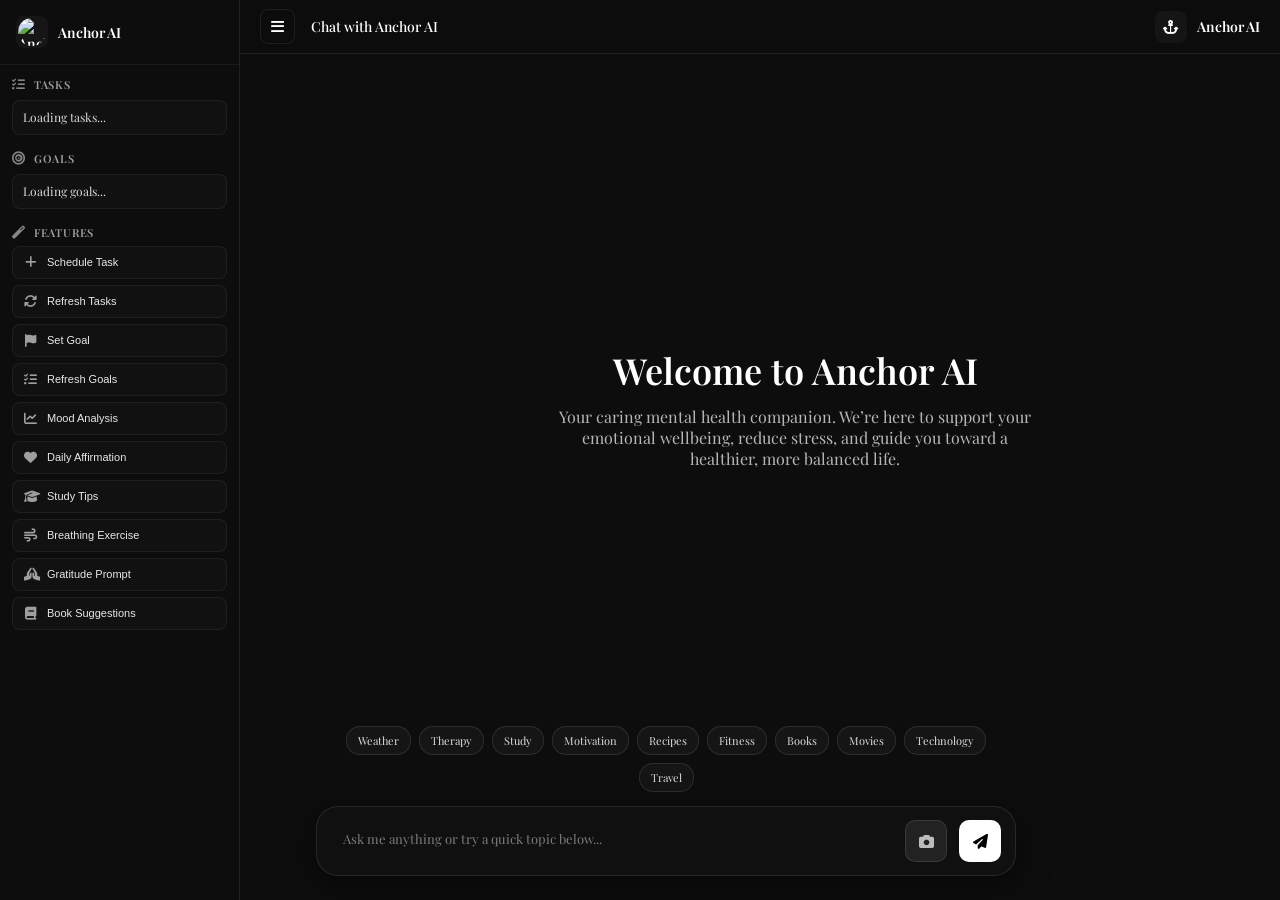
==== commit ad1ff648: "ui MMx" ====
--- a/templates/index.html
+++ b/templates/index.html
@@ -4,186 +4,14 @@
     <meta charset="UTF-8">
     <meta name="viewport" content="width=device-width, initial-scale=1.0">
     <title>Anchor AI</title>
-      <link rel="icon" href="https://img.freepik.com/premium-photo/black-background-with-pink-orange-logo_978914-26588.jpg" type="image/png">
+    <link rel="icon" href="https://img.freepik.com/premium-photo/black-background-with-pink-orange-logo_978914-26588.jpg" type="image/png">
+    <link rel="stylesheet" href="/static/css/index.css">
     <script src="https://cdnjs.cloudflare.com/ajax/libs/socket.io/4.7.5/socket.io.js"></script>
     <script src="https://cdn.jsdelivr.net/npm/marked/marked.min.js"></script>
     <link href="https://fonts.googleapis.com/css2?family=Playfair+Display:wght@400;500;600;700&display=swap" rel="stylesheet">
     <link rel="stylesheet" href="https://cdnjs.cloudflare.com/ajax/libs/font-awesome/6.4.0/css/all.min.css">
    
-    <style>
-        * {
-margin: 0;
-padding: 0;
-box-sizing: border-box;
-}
-
-::-webkit-scrollbar {
-width: 8px;
-}
-::-webkit-scrollbar-track {
-background: transparent;
-}
-::-webkit-scrollbar-thumb {
-background: rgba(255, 255, 255, 0.12);
-border-radius: 4px;
-}
-::-webkit-scrollbar-thumb:hover {
-background: rgba(255, 255, 255, 0.2);
-}
-body {
-font-family: 'Playfair Display', serif;
-background: #0d0d0d;
-min-height: 100vh;
-color: #ffffff;
-font-weight: 400;
-overflow-x: hidden;
-font-size: 15px;
-}
-.container { display: flex; height: 100vh; position: relative; }
-
-        .popup-notification { position: fixed; top: 16px; right: 16px; min-width: 280px; max-width: 380px; background: #1a1a1a; border: 1px solid rgba(255,255,255,0.12); border-radius: 10px; padding: 14px; z-index: 10000; transform: translateX(100%); transition: all 0.3s ease; box-shadow: 0 8px 24px rgba(0,0,0,0.4); }
-        .popup-notification.show { transform: translateX(0); }
-        .popup-header { display: flex; align-items: center; gap: 10px; margin-bottom: 8px; }
-        .popup-icon { width: 32px; height: 32px; border-radius: 8px; display: flex; align-items: center; justify-content: center; font-size: 14px; background: rgba(255,255,255,0.06); color: #ffffff; }
-        .popup-title { font-weight: 600; font-size: 13px; color: #ffffff; }
-        .popup-close { margin-left: auto; background: none; border: none; color: rgba(255,255,255,0.6); cursor: pointer; font-size: 16px; padding: 4px; border-radius: 6px; transition: all 0.2s ease; }
-        .popup-close:hover { color: #ffffff; background: rgba(255,255,255,0.08); }
-        .popup-message { color: rgba(255,255,255,0.8); font-size: 12px; line-height: 1.4; }
-        .popup-progress { height: 3px; background: rgba(255,255,255,0.08); border-radius: 2px; margin-top: 10px; overflow: hidden; }
-        .popup-progress-bar { height: 100%; background: rgba(255,255,255,0.6); width: 100%; animation: progress 5s linear forwards; }
-        @keyframes progress { from { width: 100%; } to { width: 0%; } }
-/* Header */
-        .header { position: fixed; top: 0; right: 0; left: 240px; height: 54px; background: rgba(13,13,13,0.8); backdrop-filter: blur(10px); border-bottom: 1px solid rgba(255,255,255,0.08); display: flex; align-items: center; justify-content: space-between; padding: 0 20px; z-index: 100; transition: left 0.25s ease; }
-        .header.collapsed { left: 56px; }
-        .header-left { display: flex; align-items: center; gap: 16px; }
-        .header-title { font-size: 14px; font-weight: 500; color: #ffffff; }
-        .header-right { display: flex; align-items: center; gap: 12px; }
-        .sidebar-toggle { background: transparent; border: 1px solid rgba(255,255,255,0.08); color: #ffffff; font-size: 15px; cursor: pointer; padding: 8px 10px; border-radius: 8px; transition: all 0.2s ease; }
-        .sidebar-toggle:hover { background: rgba(255,255,255,0.05); border-color: rgba(255,255,255,0.15); }
-        .logo { display: flex; align-items: center; gap: 10px; font-weight: 600; font-size: 14px; color: #ffffff; }
-        .logo-icon { width: 32px; height: 32px; border-radius: 8px; display: flex; align-items: center; justify-content: center; font-size: 14px; background: rgba(255,255,255,0.04); }
-        .rounded-logo { width: 28px; height: 28px; border-radius: 50%; object-fit: cover; }
-/* Sidebar */
-        #sidebar { width: 240px; background: #0d0d0d; border-right: 1px solid rgba(255,255,255,0.08); display: flex; flex-direction: column; position: fixed; left: 0; top: 0; height: 100vh; transition: all 0.25s ease; z-index: 200; overflow: hidden; }
-        #sidebar.collapsed { width: 56px; }
-        .sidebar-header { padding: 16px; border-bottom: 1px solid rgba(255,255,255,0.06); }
-        .sidebar-content { flex: 1; padding: 12px; overflow-y: auto; display: flex; flex-direction: column; gap: 16px; }
-        .sidebar-section { display: flex; flex-direction: column; gap: 8px; }
-        .sidebar-section h3 { color: rgba(255,255,255,0.6); font-size: 11px; font-weight: 600; text-transform: uppercase; letter-spacing: 0.8px; display: flex; align-items: center; gap: 8px; white-space: nowrap; overflow: hidden; }
-        .sidebar-section h3 i { font-size: 13px; color: rgba(255,255,255,0.5); }
-        #sidebar.collapsed .sidebar-section h3 .text { display: none; }
-.task-list, .goal-list { list-style: none; display: flex; flex-direction: column; gap: 6px; max-height: 200px; overflow-y: auto; }
-        .task-list li, .goal-list li { padding: 8px 10px; background: rgba(255,255,255,0.02); border-radius: 8px; border: 1px solid rgba(255,255,255,0.06); font-size: 12px; line-height: 1.4; color: rgba(255,255,255,0.85); transition: all 0.2s ease; }
-        .task-list li:hover, .goal-list li:hover { background: rgba(255,255,255,0.04); border-color: rgba(255,255,255,0.12); }
-        #sidebar.collapsed .task-list li, #sidebar.collapsed .goal-list li { padding: 8px 6px; text-overflow: ellipsis; white-space: nowrap; }
-
-        .item-content { display: flex; align-items: center; justify-content: space-between; gap: 8px; }
-        .item-text { flex: 1; min-width: 0; word-break: break-word; font-size: 12px; color: rgba(255,255,255,0.85); }
-        .remove-btn { background: transparent; border: 1px solid rgba(255,255,255,0.1); color: rgba(255,255,255,0.6); width: 20px; height: 20px; border-radius: 5px; display: flex; align-items: center; justify-content: center; cursor: pointer; font-size: 9px; opacity: 0; transition: all 0.2s ease; flex-shrink: 0; }
-        .task-list li:hover .remove-btn, .goal-list li:hover .remove-btn { opacity: 1; }
-        #sidebar.collapsed .remove-btn { display: none; }
-        @keyframes pulse { 0%, 100% { opacity: 1; } 50% { opacity: 0.8; } }
-.features-section { display: flex; flex-direction: column; gap: 6px; }
-        .feature-btn { width: 100%; padding: 9px 11px; background: rgba(255,255,255,0.02); color: rgba(255,255,255,0.9); border: 1px solid rgba(255,255,255,0.06); border-radius: 8px; cursor: pointer; font-size: 11px; font-weight: 500; display: flex; align-items: center; gap: 10px; text-align: left; white-space: nowrap; overflow: hidden; transition: all 0.2s ease; }
-        .feature-btn:hover { background: rgba(255,255,255,0.04); border-color: rgba(255,255,255,0.12); }
-        .feature-btn i { font-size: 13px; width: 13px; text-align: center; color: rgba(255,255,255,0.6); }
-        #sidebar.collapsed .feature-btn .text { display: none; }
-        #sidebar.collapsed .feature-btn { justify-content: center; padding: 9px 8px; }
-/* Chat container */
-        #chat-container { flex: 1; margin-left: 240px; margin-top: 54px; display: flex; flex-direction: column; align-items: center; justify-content: flex-start; transition: margin-left 0.25s ease; background: #0d0d0d; padding-bottom: 140px; padding-right: 240px; }
-        #chat-container.collapsed { margin-left: 56px; padding-right: 56px; }
-        #chat { flex: 1; overflow-y: auto; padding: 24px; display: flex; flex-direction: column; gap: 16px; max-width: 750px; width: 100%; align-items: center; }
-
-        .welcome-screen { display: flex; flex-direction: column; align-items: center; margin-left: 120px; justify-content: center; position: fixed; top: 50%; left: 50%; transform: translate(-50%, -50%); text-align: center; width: 100%; z-index: 10; pointer-events: none; }
-        .welcome-title { font-size: 32px; font-weight: 600; color: #ffffff; margin-bottom: 12px; }
-        .welcome-subtitle { font-size: 15px; color: rgba(255,255,255,0.7); font-weight: 400; max-width: 500px; }
-/* Messages */
-        .message { padding: 12px 16px; border-radius: 12px; max-width: 70%; word-break: break-word; font-size: 14px; line-height: 1.5; font-weight: 400; align-self: center; }
-        .user { align-self: center; background: #ffffff; color: #000000; border: none; box-shadow: 0 1px 3px rgba(0,0,0,0.1); margin-right: auto; }
-        .ai { align-self: center; background: #1a1a1a; color: #ffffff; border: 1px solid rgba(255,255,255,0.08); margin-left: auto; }
-        .reminder { align-self: center; background: #1a1a1a; color: #ffffff; border: 1px solid rgba(255,255,255,0.1); margin-left: auto; }
-
-        .message img { max-width: 100%; height: auto; border-radius: 10px; margin-top: 10px; }
-        .message a { color: #ffffff; text-decoration: none; font-weight: 500; }
-        .user .message a { color: #0d7377; }
-        .message a:hover { text-decoration: underline; }
-/* YouTube cards */
-        .youtube-preview { background: #1a1a1a; border-radius: 12px; overflow: hidden; margin: 10px 0; border: 1px solid rgba(255,255,255,0.08); max-width: 420px; transition: all 0.2s ease; cursor: pointer; }
-        .youtube-preview:hover { border-color: rgba(255,255,255,0.15); }
-        .youtube-thumbnail { position: relative; width: 100%; height: 200px; background: #000; overflow: hidden; }
-        .youtube-play-button { position: absolute; top: 50%; left: 50%; transform: translate(-50%, -50%); width: 50px; height: 50px; background: rgba(255,255,255,0.9); border-radius: 50%; display: flex; align-items: center; justify-content: center; font-size: 18px; color: #000000; }
-        .youtube-info { padding: 12px; }
-        .youtube-title { font-size: 13px; font-weight: 600; color: #ffffff; margin-bottom: 5px; line-height: 1.4; }
-        .youtube-description { font-size: 12px; color: rgba(255,255,255,0.6); line-height: 1.4; }
-/* Input */
-        #input-container { position: fixed; bottom: 0; left: 240px; right: 240px; padding: 24px; background: transparent; border: none; z-index: 150; display: flex; justify-content: center; align-items: flex-end; min-height: auto; animation: floatingInputSlideUp 0.4s cubic-bezier(0.23, 1, 0.32, 1); flex-direction: column; gap: 14px; }
-        #input-container.collapsed { left: 56px; right: 56px; }
-        #presearch-topics { display: flex; flex-wrap: wrap; gap: 8px; max-width: 700px; width: 100%; justify-content: center; animation: fadeInUp 0.3s ease-out both; order: -1; }
-        #input-wrapper { display: flex; gap: 12px; align-items: flex-end; width: 100%; max-width: 700px; padding: 13px 14px; background: rgba(18, 18, 18, 0.85); backdrop-filter: blur(16px); border: 1px solid rgba(255, 255, 255, 0.1); border-radius: 22px; box-shadow: 0 8px 32px rgba(0, 0, 0, 0.5); transition: all 0.2s ease; }
-        #input-wrapper:focus-within { border-color: rgba(255, 255, 255, 0.18); background: rgba(18, 18, 18, 0.9); }
-        #input { flex: 1; min-height: 42px; max-height: 160px; padding: 9px 12px; background: transparent; color: #ffffff; border: none; font-size: 13px; font-family: inherit; resize: none; line-height: 1.5; transition: all 0.2s ease; }
-        #input::placeholder { color: rgba(255, 255, 255, 0.45); font-size: 13px; }
-        #input:focus { outline: none; }
-
-        .input-btn { height: 42px; width: 42px; border: none; border-radius: 10px; cursor: pointer; font-size: 15px; display: flex; align-items: center; justify-content: center; transition: all 0.2s ease; flex-shrink: 0; }
-        #send { background: #ffffff; color: #000000; font-weight: 700; }
-        #send:hover { background: #f3f3f3; transform: scale(1.05); }
-        #send:active { transform: scale(0.97); }
-        #upload-btn { background: rgba(255, 255, 255, 0.08); color: rgba(255, 255, 255, 0.7); border: 1px solid rgba(255, 255, 255, 0.1); }
-        #upload-btn:hover { background: rgba(255, 255, 255, 0.12); border-color: rgba(255, 255, 255, 0.18); }
-        #upload-btn:active { transform: scale(0.97); }
-        @keyframes floatingInputSlideUp { from { opacity: 0; transform: translateY(20px); } to { opacity: 1; transform: translateY(0); } }
-
-        .topic-tag { background: rgba(26, 26, 26, 0.7); color: rgba(255, 255, 255, 0.85); padding: 6px 11px; border-radius: 14px; font-size: 11px; cursor: pointer; border: 1px solid rgba(255, 255, 255, 0.1); transition: all 0.2s ease; }
-        .topic-tag:hover { background: rgba(26, 26, 26, 0.9); border-color: rgba(255, 255, 255, 0.18); transform: translateY(-2px); }
-        .topic-tag:active { transform: scale(0.95); }
-        @keyframes fadeInUp { from { opacity: 0; transform: translateY(8px); } to { opacity: 1; transform: translateY(0); } }
-
-        #loader { align-self: center; padding: 12px; color: rgba(255,255,255,0.6); font-size: 13px; display: flex; align-items: center; gap: 8px; }
-        #loader i { animation: spin 1s linear infinite; }
-        @keyframes spin { from { transform: rotate(0deg); } to { transform: rotate(360deg); } }
-        #file-input { display: none; }
-/* Responsive */
-        @media (max-width: 768px) {
-            .header { left: 0; height: 52px; }
-            #sidebar { transform: translateX(-100%); z-index: 300; }
-            #sidebar.mobile-open { transform: translateX(0); }
-            #chat-container { margin-left: 0; margin-top: 52px; padding-bottom: 130px; padding-right: 0; }
-            #chat { padding: 18px 16px; gap: 12px; }
-            .welcome-title { font-size: 26px; }
-            .message { max-width: 85%; font-size: 13px; padding: 10px 14px; }
-            #input-container { left: 0; right: 0; padding: 16px; gap: 12px; }
-            #input-wrapper { max-width: 100%; padding: 12px 13px; gap: 10px; border-radius: 20px; }
-            #presearch-topics { gap: 6px; }
-            #input { min-height: 40px; padding: 8px 10px; font-size: 12px; }
-            .input-btn { height: 40px; width: 40px; font-size: 14px; }
-            .topic-tag { padding: 5px 10px; font-size: 10px; }
-        }
-
-        @media (max-width: 480px) {
-            .header { padding: 0 14px; }
-            #chat { padding: 14px 12px; }
-            #chat-container { padding-bottom: 125px; }
-            #input-container { left: 0; right: 0; padding: 14px 12px; gap: 10px; }
-            #input-wrapper { max-width: 100%; padding: 11px 12px; border-radius: 18px; gap: 8px; }
-            #presearch-topics { gap: 5px; }
-            .welcome-title { font-size: 22px; }
-            .welcome-subtitle { font-size: 13px; }
-            .input-btn { height: 38px; width: 38px; font-size: 13px; }
-            #input { min-height: 38px; font-size: 11px; padding: 7px 9px; }
-            .message { font-size: 12px; max-width: 95%; padding: 10px 12px; }
-            .youtube-preview { max-width: 100%; }
-            .youtube-thumbnail { height: 160px; }
-            .topic-tag { padding: 4px 8px; font-size: 9px; }
-        }
-
-        /* Subtle animations */
-        .message { animation: messageSlideIn 0.2s ease-out; }
-        @keyframes messageSlideIn { from { opacity: 0; transform: translateY(8px); } to { opacity: 1; transform: translateY(0); } }
-        .feature-btn:active, .topic-tag:active { transform: scale(0.98); }
-        .input-btn:active { transform: scale(0.96); }
-
-    </style>
+
 </head>
 <body>
     <div class="container">
@@ -373,8 +201,12 @@
             const div = document.createElement('div');
             div.className = `message ${cls}${cls === 'ai' && text.includes('Reminder:') ? ' reminder' : ''}`;
             
-            // Apply markdown rendering for AI responses
-            if (cls === 'ai' && marked) {
+            // Check if it's HTML content (like mood plot or special formatting)
+            if (text.includes('mood-plot-container') || text.includes('<div') || text.includes('<img')) {
+                // Render as HTML directly
+                div.innerHTML = text;
+            } else if (cls === 'ai' && marked) {
+                // Apply markdown rendering for AI responses
                 div.innerHTML = marked.parse(text);
             } else {
                 div.innerHTML = text;
--- a/static/css/index.css
+++ b/static/css/index.css
@@ -0,0 +1,946 @@
+* {
+  margin: 0;
+  padding: 0;
+  box-sizing: border-box;
+}
+
+::-webkit-scrollbar {
+  width: 8px;
+}
+::-webkit-scrollbar-track {
+  background: transparent;
+}
+::-webkit-scrollbar-thumb {
+  background: rgba(255, 255, 255, 0.12);
+  border-radius: 4px;
+}
+::-webkit-scrollbar-thumb:hover {
+  background: rgba(255, 255, 255, 0.2);
+}
+
+body {
+  font-family: 'Playfair Display', serif;
+  background: #0d0d0d;
+  min-height: 100vh;
+  color: #ffffff;
+  font-weight: 400;
+  overflow-x: hidden;
+  font-size: 15px;
+}
+
+.container {
+  display: flex;
+  height: 100vh;
+  position: relative;
+}
+
+/* Popup Notifications */
+.popup-notification {
+  position: fixed;
+  top: 16px;
+  right: 16px;
+  min-width: 280px;
+  max-width: 380px;
+  background: #1a1a1a;
+  border: 1px solid rgba(255, 255, 255, 0.12);
+  border-radius: 10px;
+  padding: 14px;
+  z-index: 10000;
+  transform: translateX(100%);
+  transition: all 0.3s ease;
+  box-shadow: 0 8px 24px rgba(0, 0, 0, 0.4);
+}
+
+.popup-notification.show {
+  transform: translateX(0);
+}
+
+.popup-header {
+  display: flex;
+  align-items: center;
+  gap: 10px;
+  margin-bottom: 8px;
+}
+
+.popup-icon {
+  width: 32px;
+  height: 32px;
+  border-radius: 8px;
+  display: flex;
+  align-items: center;
+  justify-content: center;
+  font-size: 14px;
+  background: rgba(255, 255, 255, 0.06);
+  color: #ffffff;
+}
+
+.popup-title {
+  font-weight: 600;
+  font-size: 13px;
+  color: #ffffff;
+}
+
+.popup-close {
+  margin-left: auto;
+  background: none;
+  border: none;
+  color: rgba(255, 255, 255, 0.6);
+  cursor: pointer;
+  font-size: 16px;
+  padding: 4px;
+  border-radius: 6px;
+  transition: all 0.2s ease;
+}
+
+.popup-close:hover {
+  color: #ffffff;
+  background: rgba(255, 255, 255, 0.08);
+}
+
+.popup-message {
+  color: rgba(255, 255, 255, 0.8);
+  font-size: 12px;
+  line-height: 1.4;
+}
+
+.popup-progress {
+  height: 3px;
+  background: rgba(255, 255, 255, 0.08);
+  border-radius: 2px;
+  margin-top: 10px;
+  overflow: hidden;
+}
+
+.popup-progress-bar {
+  height: 100%;
+  background: rgba(255, 255, 255, 0.6);
+  width: 100%;
+  animation: progress 5s linear forwards;
+}
+
+@keyframes progress {
+  from {
+    width: 100%;
+  }
+  to {
+    width: 0%;
+  }
+}
+
+/* Header */
+.header {
+  position: fixed;
+  top: 0;
+  right: 0;
+  left: 240px;
+  height: 54px;
+  background: rgba(13, 13, 13, 0.8);
+  backdrop-filter: blur(10px);
+  border-bottom: 1px solid rgba(255, 255, 255, 0.08);
+  display: flex;
+  align-items: center;
+  justify-content: space-between;
+  padding: 0 20px;
+  z-index: 100;
+  transition: left 0.25s ease;
+}
+
+.header.collapsed {
+  left: 56px;
+}
+
+.header-left {
+  display: flex;
+  align-items: center;
+  gap: 16px;
+}
+
+.header-title {
+  font-size: 14px;
+  font-weight: 500;
+  color: #ffffff;
+}
+
+.header-right {
+  display: flex;
+  align-items: center;
+  gap: 12px;
+}
+
+.sidebar-toggle {
+  background: transparent;
+  border: 1px solid rgba(255, 255, 255, 0.08);
+  color: #ffffff;
+  font-size: 15px;
+  cursor: pointer;
+  padding: 8px 10px;
+  border-radius: 8px;
+  transition: all 0.2s ease;
+}
+
+.sidebar-toggle:hover {
+  background: rgba(255, 255, 255, 0.05);
+  border-color: rgba(255, 255, 255, 0.15);
+}
+
+.logo {
+  display: flex;
+  align-items: center;
+  gap: 10px;
+  font-weight: 600;
+  font-size: 14px;
+  color: #ffffff;
+}
+
+.logo-icon {
+  width: 32px;
+  height: 32px;
+  border-radius: 8px;
+  display: flex;
+  align-items: center;
+  justify-content: center;
+  font-size: 14px;
+  background: rgba(255, 255, 255, 0.04);
+}
+
+.rounded-logo {
+  width: 28px;
+  height: 28px;
+  border-radius: 50%;
+  object-fit: cover;
+}
+
+/* Sidebar */
+#sidebar {
+  width: 240px;
+  background: #0d0d0d;
+  border-right: 1px solid rgba(255, 255, 255, 0.08);
+  display: flex;
+  flex-direction: column;
+  position: fixed;
+  left: 0;
+  top: 0;
+  height: 100vh;
+  transition: all 0.25s ease;
+  z-index: 200;
+  overflow: hidden;
+}
+
+#sidebar.collapsed {
+  width: 56px;
+}
+
+.sidebar-header {
+  padding: 16px;
+  border-bottom: 1px solid rgba(255, 255, 255, 0.06);
+}
+
+.sidebar-content {
+  flex: 1;
+  padding: 12px;
+  overflow-y: auto;
+  display: flex;
+  flex-direction: column;
+  gap: 16px;
+}
+
+.sidebar-section {
+  display: flex;
+  flex-direction: column;
+  gap: 8px;
+}
+
+.sidebar-section h3 {
+  color: rgba(255, 255, 255, 0.6);
+  font-size: 11px;
+  font-weight: 600;
+  text-transform: uppercase;
+  letter-spacing: 0.8px;
+  display: flex;
+  align-items: center;
+  gap: 8px;
+  white-space: nowrap;
+  overflow: hidden;
+}
+
+.sidebar-section h3 i {
+  font-size: 13px;
+  color: rgba(255, 255, 255, 0.5);
+}
+
+#sidebar.collapsed .sidebar-section h3 .text {
+  display: none;
+}
+
+.task-list,
+.goal-list {
+  list-style: none;
+  display: flex;
+  flex-direction: column;
+  gap: 6px;
+  max-height: 200px;
+  overflow-y: auto;
+}
+
+.task-list li,
+.goal-list li {
+  padding: 8px 10px;
+  background: rgba(255, 255, 255, 0.02);
+  border-radius: 8px;
+  border: 1px solid rgba(255, 255, 255, 0.06);
+  font-size: 12px;
+  line-height: 1.4;
+  color: rgba(255, 255, 255, 0.85);
+  transition: all 0.2s ease;
+}
+
+.task-list li:hover,
+.goal-list li:hover {
+  background: rgba(255, 255, 255, 0.04);
+  border-color: rgba(255, 255, 255, 0.12);
+}
+
+#sidebar.collapsed .task-list li,
+#sidebar.collapsed .goal-list li {
+  padding: 8px 6px;
+  text-overflow: ellipsis;
+  white-space: nowrap;
+}
+
+.item-content {
+  display: flex;
+  align-items: center;
+  justify-content: space-between;
+  gap: 8px;
+}
+
+.item-text {
+  flex: 1;
+  min-width: 0;
+  word-break: break-word;
+  font-size: 12px;
+  color: rgba(255, 255, 255, 0.85);
+}
+
+.remove-btn {
+  background: transparent;
+  border: 1px solid rgba(255, 255, 255, 0.1);
+  color: rgba(255, 255, 255, 0.6);
+  width: 20px;
+  height: 20px;
+  border-radius: 5px;
+  display: flex;
+  align-items: center;
+  justify-content: center;
+  cursor: pointer;
+  font-size: 9px;
+  opacity: 0;
+  transition: all 0.2s ease;
+  flex-shrink: 0;
+}
+
+.task-list li:hover .remove-btn,
+.goal-list li:hover .remove-btn {
+  opacity: 1;
+}
+
+#sidebar.collapsed .remove-btn {
+  display: none;
+}
+
+@keyframes pulse {
+  0%,
+  100% {
+    opacity: 1;
+  }
+  50% {
+    opacity: 0.8;
+  }
+}
+
+.features-section {
+  display: flex;
+  flex-direction: column;
+  gap: 6px;
+}
+
+.feature-btn {
+  width: 100%;
+  padding: 9px 11px;
+  background: rgba(255, 255, 255, 0.02);
+  color: rgba(255, 255, 255, 0.9);
+  border: 1px solid rgba(255, 255, 255, 0.06);
+  border-radius: 8px;
+  cursor: pointer;
+  font-size: 11px;
+  font-weight: 500;
+  display: flex;
+  align-items: center;
+  gap: 10px;
+  text-align: left;
+  white-space: nowrap;
+  overflow: hidden;
+  transition: all 0.2s ease;
+}
+
+.feature-btn:hover {
+  background: rgba(255, 255, 255, 0.04);
+  border-color: rgba(255, 255, 255, 0.12);
+}
+
+.feature-btn i {
+  font-size: 13px;
+  width: 13px;
+  text-align: center;
+  color: rgba(255, 255, 255, 0.6);
+}
+
+#sidebar.collapsed .feature-btn .text {
+  display: none;
+}
+
+#sidebar.collapsed .feature-btn {
+  justify-content: center;
+  padding: 9px 8px;
+}
+
+/* Chat container */
+#chat-container {
+  flex: 1;
+  margin-left: 450px;
+  margin-top: 54px;
+  display: flex;
+  flex-direction: column;
+  align-items: center;
+  justify-content: flex-start;
+  transition: margin-left 0.25s ease;
+  background: #0d0d0d;
+  padding-bottom: 140px;
+  padding-right: 240px;
+}
+
+#chat-container.collapsed {
+  margin-left: 146px;
+  padding-right: 56px;
+}
+
+#chat {
+  flex: 1;
+  overflow-y: overlay;
+  padding: 54px;
+  display: flex;
+  flex-direction: column;
+  gap: 16px;
+  max-width: 750px;
+  width: 100%;
+  align-items: center;
+}
+
+.welcome-screen {
+  display: flex;
+  flex-direction: column;
+  align-items: center;
+  justify-content: center;
+  text-align: center;
+  width: 100%;
+  flex: 1;
+  pointer-events: auto;
+  margin-left: 100px;
+}
+
+.welcome-title {
+  font-size: 36px;
+  font-weight: 600;
+  color: #ffffff;
+  margin-bottom: 12px;
+  font-family: 'Playfair Display', serif;
+}
+
+.welcome-subtitle {
+  font-size: 16px;
+  color: rgba(255, 255, 255, 0.7);
+  font-weight: 400;
+  max-width: 550px;
+  font-family: 'Playfair Display', serif;
+}
+
+/* Messages */
+.message {
+  padding: 12px 16px;
+  border-radius: 12px;
+  max-width: 70%;
+  word-break: break-word;
+  font-size: 14px;
+  line-height: 1.5;
+  font-weight: 400;
+  font-family: 'Playfair Display', serif;
+}
+
+.user {
+  background: #ffffff;
+  color: #000000;
+  border: none;
+  box-shadow: 0 1px 3px rgba(0, 0, 0, 0.1);
+  align-self: flex-end;
+  margin-right: -40px;
+}
+
+.ai {
+  background: #1a1a1a00;
+  color: #ffffff;
+  border: 1px solid rgba(255, 255, 255, 0);
+  align-self: flex-start;
+  margin-left: 20px;
+  margin-right: auto;
+}
+
+.reminder {
+  background: #1a1a1a;
+  color: #ffffff;
+  border: 1px solid rgba(255, 255, 255, 0.1);
+  align-self: flex-start;
+  margin-left: 20px;
+  margin-right: auto;
+}
+
+.message img {
+  max-width: 100%;
+  height: auto;
+  border-radius: 10px;
+  margin-top: 10px;
+}
+
+.message a {
+  color: #ffffff;
+  text-decoration: none;
+  font-weight: 500;
+}
+
+.user .message a {
+  color: #0d7377;
+}
+
+.message a:hover {
+  text-decoration: underline;
+}
+
+/* YouTube cards */
+.youtube-preview {
+  background: #1a1a1a;
+  border-radius: 12px;
+  overflow: hidden;
+  margin: 10px 0;
+  border: 1px solid rgba(255, 255, 255, 0.08);
+  max-width: 420px;
+  transition: all 0.2s ease;
+  cursor: pointer;
+}
+
+.youtube-preview:hover {
+  border-color: rgba(255, 255, 255, 0.15);
+}
+
+.youtube-thumbnail {
+  position: relative;
+  width: 100%;
+  height: 200px;
+  background: #000;
+  overflow: hidden;
+}
+
+.youtube-play-button {
+  position: absolute;
+  top: 50%;
+  left: 50%;
+  transform: translate(-50%, -50%);
+  width: 50px;
+  height: 50px;
+  background: rgba(255, 255, 255, 0.9);
+  border-radius: 50%;
+  display: flex;
+  align-items: center;
+  justify-content: center;
+  font-size: 18px;
+  color: #000000;
+}
+
+.youtube-info {
+  padding: 12px;
+}
+
+.youtube-title {
+  font-size: 13px;
+  font-weight: 600;
+  color: #ffffff;
+  margin-bottom: 5px;
+  line-height: 1.4;
+}
+
+.youtube-description {
+  font-size: 12px;
+  color: rgba(255, 255, 255, 0.6);
+  line-height: 1.4;
+}
+
+/* Input */
+#input-container {
+  position: fixed;
+  bottom: 0;
+  left: 240px;
+  right: 240px;
+  padding: 24px;
+  background: transparent;
+  border: none;
+  z-index: 150;
+  display: flex;
+  justify-content: center;
+  align-items: flex-end;
+  min-height: auto;
+  animation: floatingInputSlideUp 0.4s cubic-bezier(0.23, 1, 0.32, 1);
+  flex-direction: column;
+  gap: 14px;
+}
+
+#input-container.collapsed {
+  left: 56px;
+  right: 56px;
+}
+
+#presearch-topics {
+  display: flex;
+  flex-wrap: wrap;
+  gap: 8px;
+  max-width: 700px;
+  width: 100%;
+  justify-content: center;
+  animation: fadeInUp 0.3s ease-out both;
+  order: -1;
+}
+
+#input-wrapper {
+  display: flex;
+  gap: 12px;
+  align-items: flex-end;
+  width: 100%;
+  max-width: 700px;
+  padding: 13px 14px;
+  background: rgba(18, 18, 18, 0.85);
+  backdrop-filter: blur(16px);
+  border: 1px solid rgba(255, 255, 255, 0.1);
+  border-radius: 22px;
+  box-shadow: 0 8px 32px rgba(0, 0, 0, 0.5);
+  transition: all 0.2s ease;
+}
+
+#input-wrapper:focus-within {
+  border-color: rgba(255, 255, 255, 0.18);
+  background: rgba(18, 18, 18, 0.9);
+}
+
+#input {
+  flex: 1;
+  min-height: 42px;
+  max-height: 160px;
+  padding: 9px 12px;
+  background: transparent;
+  color: #ffffff;
+  border: none;
+  font-size: 13px;
+  font-family: inherit;
+  resize: none;
+  line-height: 1.5;
+  transition: all 0.2s ease;
+}
+
+#input::placeholder {
+  color: rgba(255, 255, 255, 0.45);
+  font-size: 13px;
+}
+
+#input:focus {
+  outline: none;
+}
+
+.input-btn {
+  height: 42px;
+  width: 42px;
+  border: none;
+  border-radius: 10px;
+  cursor: pointer;
+  font-size: 15px;
+  display: flex;
+  align-items: center;
+  justify-content: center;
+  transition: all 0.2s ease;
+  flex-shrink: 0;
+}
+
+#send {
+  background: #ffffff;
+  color: #000000;
+  font-weight: 700;
+}
+
+#send:hover {
+  background: #f3f3f3;
+  transform: scale(1.05);
+}
+
+#send:active {
+  transform: scale(0.97);
+}
+
+#upload-btn {
+  background: rgba(255, 255, 255, 0.08);
+  color: rgba(255, 255, 255, 0.7);
+  border: 1px solid rgba(255, 255, 255, 0.1);
+}
+
+#upload-btn:hover {
+  background: rgba(255, 255, 255, 0.12);
+  border-color: rgba(255, 255, 255, 0.18);
+}
+
+#upload-btn:active {
+  transform: scale(0.97);
+}
+
+@keyframes floatingInputSlideUp {
+  from {
+    opacity: 0;
+    transform: translateY(20px);
+  }
+  to {
+    opacity: 1;
+    transform: translateY(0);
+  }
+}
+
+.topic-tag {
+  background: rgba(26, 26, 26, 0.7);
+  color: rgba(255, 255, 255, 0.85);
+  padding: 6px 11px;
+  border-radius: 14px;
+  font-size: 11px;
+  cursor: pointer;
+  border: 1px solid rgba(255, 255, 255, 0.1);
+  transition: all 0.2s ease;
+}
+
+.topic-tag:hover {
+  background: rgba(26, 26, 26, 0.9);
+  border-color: rgba(255, 255, 255, 0.18);
+  transform: translateY(-2px);
+}
+
+.topic-tag:active {
+  transform: scale(0.95);
+}
+
+@keyframes fadeInUp {
+  from {
+    opacity: 0;
+    transform: translateY(8px);
+  }
+  to {
+    opacity: 1;
+    transform: translateY(0);
+  }
+}
+
+#loader {
+  align-self: center;
+  padding: 12px;
+  color: rgba(255, 255, 255, 0.6);
+  font-size: 13px;
+  display: flex;
+  align-items: center;
+  gap: 8px;
+}
+
+#loader i {
+  animation: spin 1s linear infinite;
+}
+
+@keyframes spin {
+  from {
+    transform: rotate(0deg);
+  }
+  to {
+    transform: rotate(360deg);
+  }
+}
+
+#file-input {
+  display: none;
+}
+
+/* Responsive */
+@media (max-width: 768px) {
+  .header {
+    left: 0;
+    height: 52px;
+  }
+
+  #sidebar {
+    transform: translateX(-100%);
+    z-index: 300;
+  }
+
+  #sidebar.mobile-open {
+    transform: translateX(0);
+  }
+
+  #chat-container {
+    margin-left: 0;
+    margin-top: 52px;
+    padding-bottom: 130px;
+    padding-right: 0;
+  }
+
+  #chat {
+    padding: 18px 16px;
+    gap: 12px;
+  }
+
+  .welcome-title {
+    font-size: 26px;
+  }
+
+  .message {
+    max-width: 85%;
+    font-size: 13px;
+    padding: 10px 14px;
+  }
+
+  #input-container {
+    left: 0;
+    right: 0;
+    padding: 16px;
+    gap: 12px;
+  }
+
+  #input-wrapper {
+    max-width: 100%;
+    padding: 12px 13px;
+    gap: 10px;
+    border-radius: 20px;
+  }
+
+  #presearch-topics {
+    gap: 6px;
+  }
+
+  #input {
+    min-height: 40px;
+    padding: 8px 10px;
+    font-size: 12px;
+  }
+
+  .input-btn {
+    height: 40px;
+    width: 40px;
+    font-size: 14px;
+  }
+
+  .topic-tag {
+    padding: 5px 10px;
+    font-size: 10px;
+  }
+}
+
+@media (max-width: 480px) {
+  .header {
+    padding: 0 14px;
+  }
+
+  #chat {
+    padding: 14px 12px;
+  }
+
+  #chat-container {
+    padding-bottom: 125px;
+  }
+
+  #input-container {
+    left: 0;
+    right: 0;
+    padding: 14px 12px;
+    gap: 10px;
+  }
+
+  #input-wrapper {
+    max-width: 100%;
+    padding: 11px 12px;
+    border-radius: 18px;
+    gap: 8px;
+  }
+
+  #presearch-topics {
+    gap: 5px;
+  }
+
+  .welcome-title {
+    font-size: 22px;
+  }
+
+  .welcome-subtitle {
+    font-size: 13px;
+  }
+
+  .input-btn {
+    height: 38px;
+    width: 38px;
+    font-size: 13px;
+  }
+
+  #input {
+    min-height: 38px;
+    font-size: 11px;
+    padding: 7px 9px;
+  }
+
+  .message {
+    font-size: 12px;
+    max-width: 95%;
+    padding: 10px 12px;
+  }
+
+  .youtube-preview {
+    max-width: 100%;
+  }
+
+  .youtube-thumbnail {
+    height: 160px;
+  }
+
+  .topic-tag {
+    padding: 4px 8px;
+    font-size: 9px;
+  }
+}
+
+/* Subtle animations */
+.message {
+  animation: messageSlideIn 0.2s ease-out;
+}
+
+@keyframes messageSlideIn {
+  from {
+    opacity: 0;
+    transform: translateY(8px);
+  }
+  to {
+    opacity: 1;
+    transform: translateY(0);
+  }
+}
+
+.feature-btn:active,
+.topic-tag:active {
+  transform: scale(0.98);
+}
+
+.input-btn:active {
+  transform: scale(0.96);
+}
